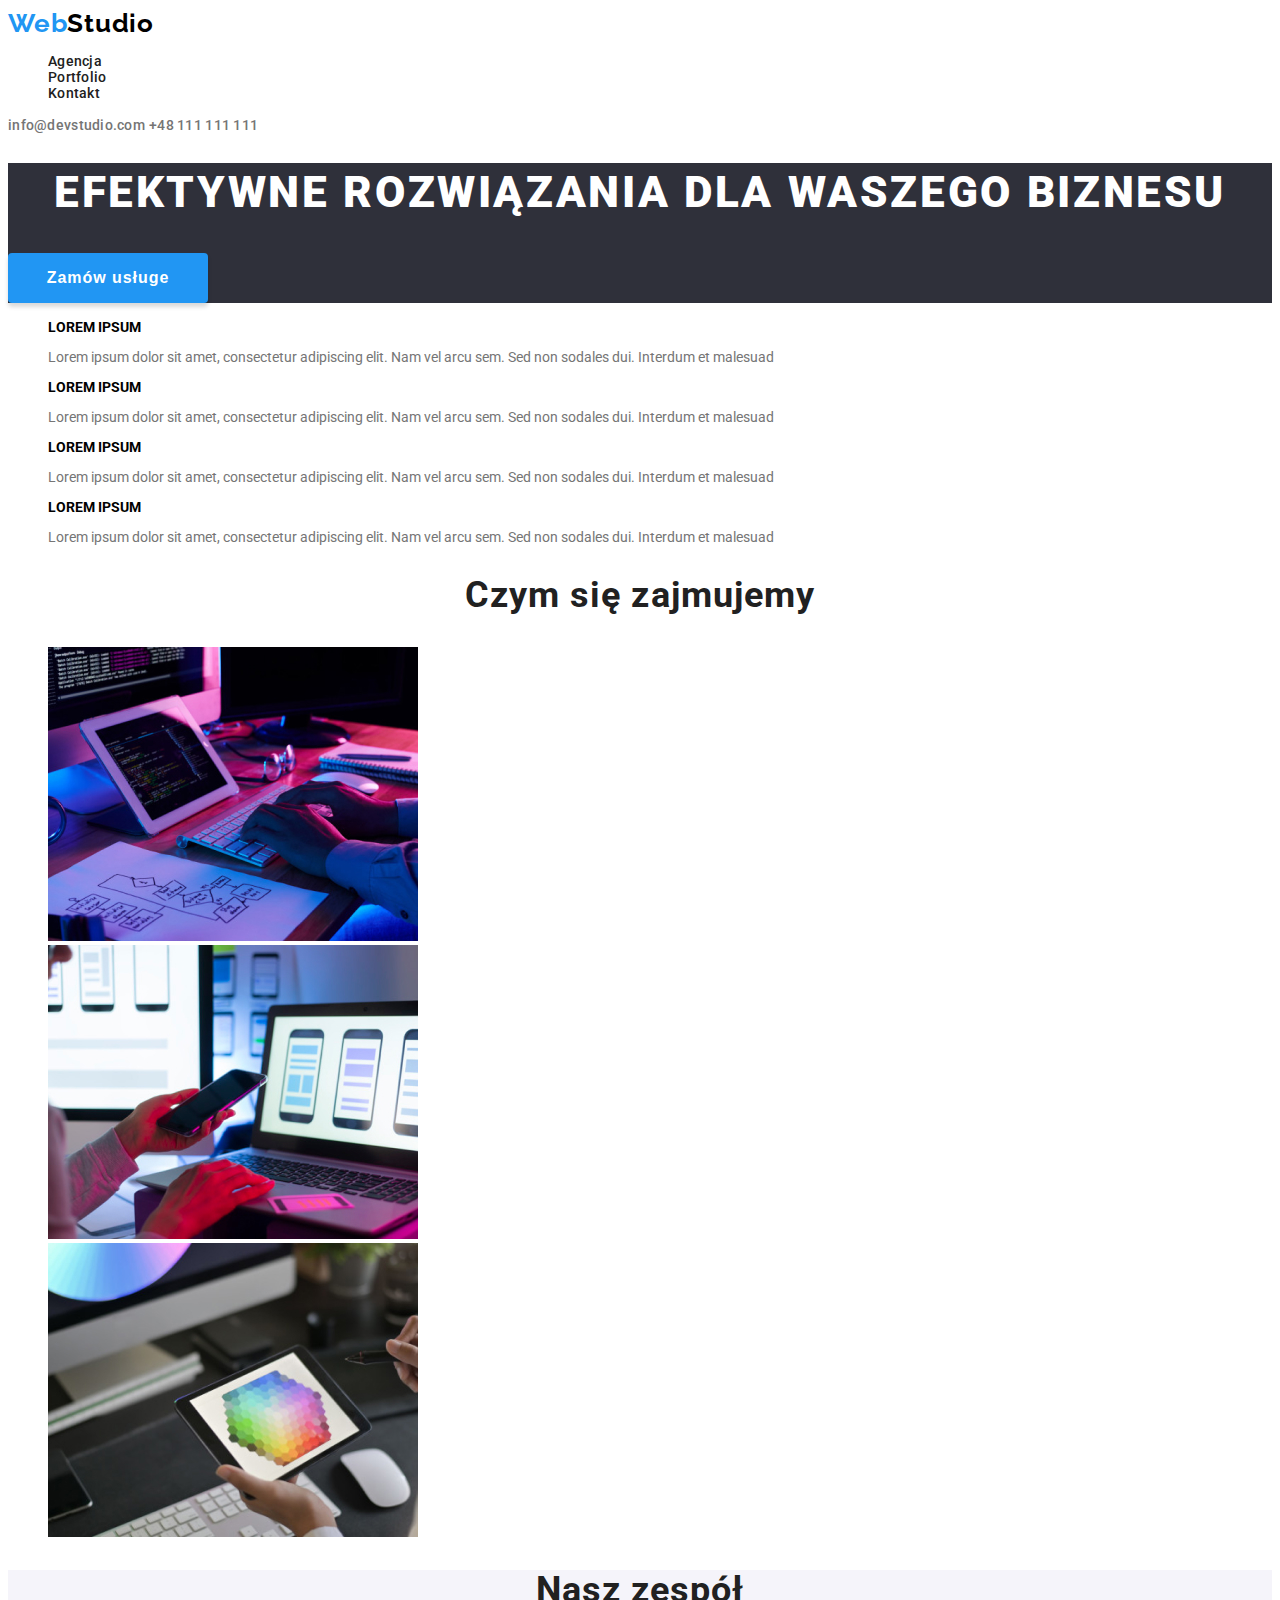
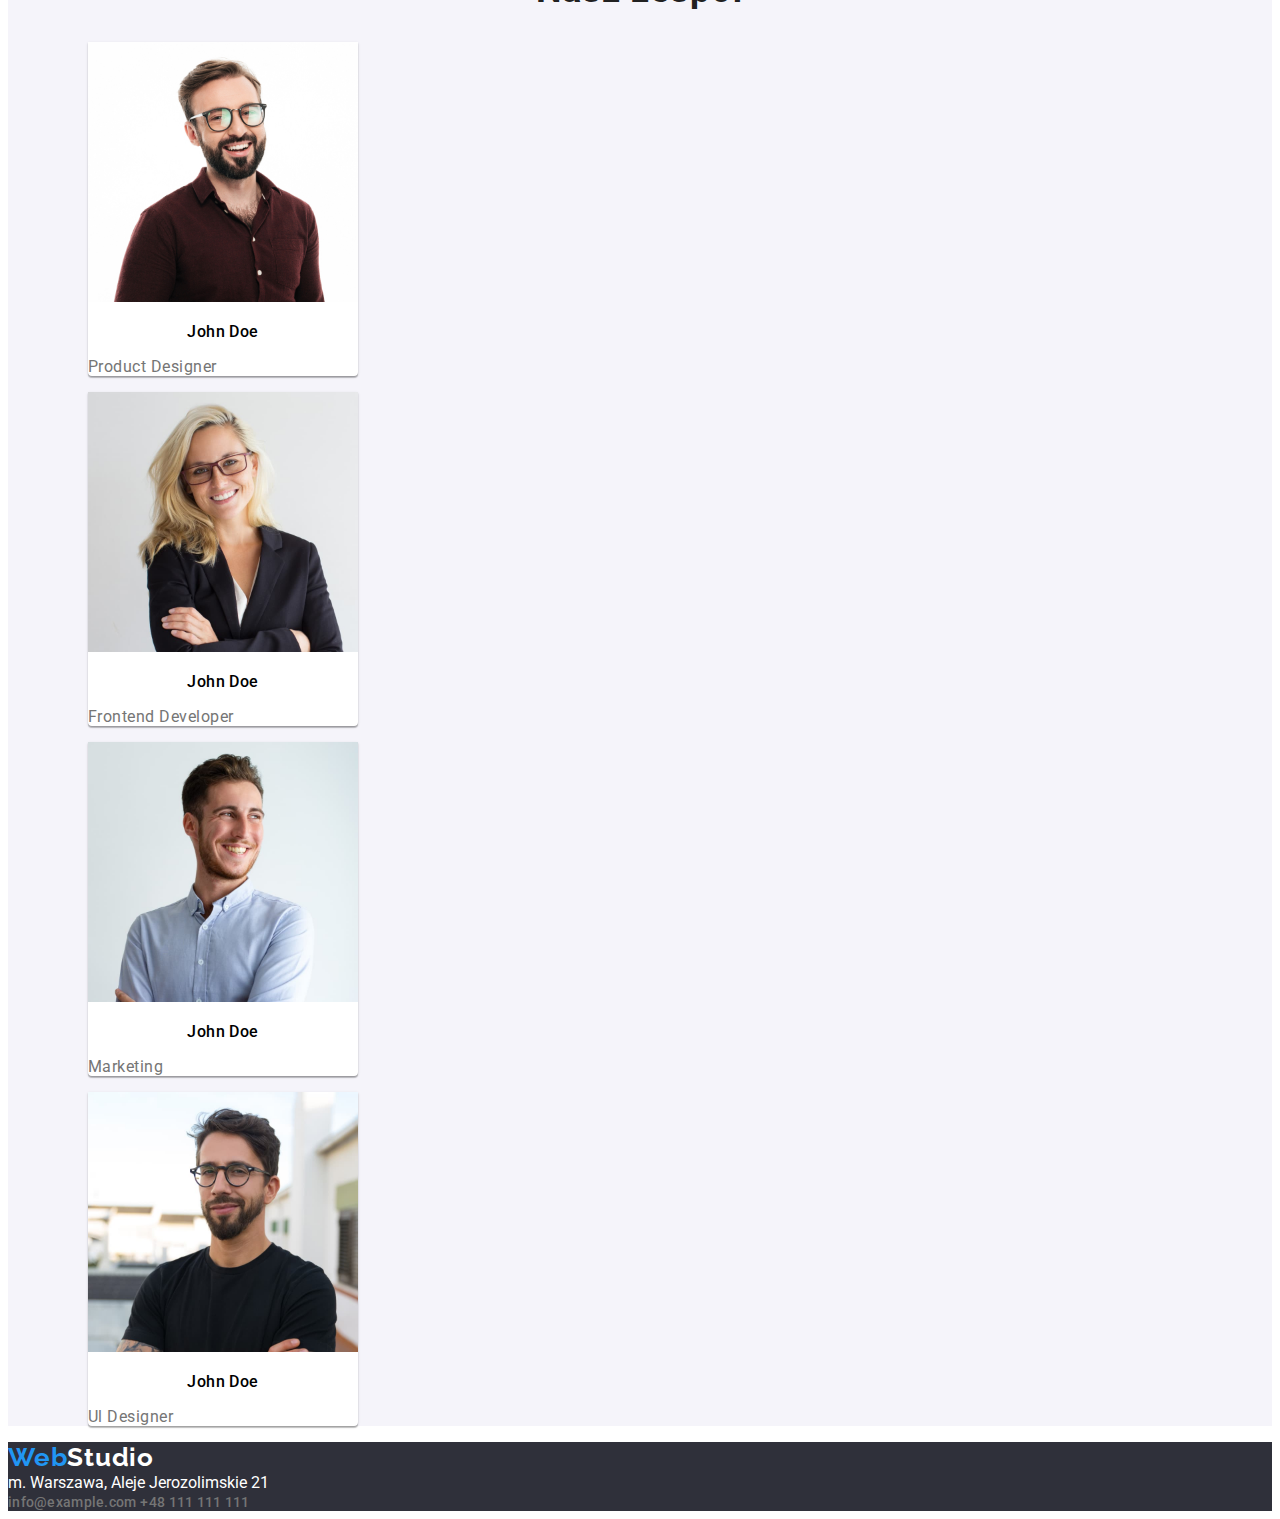
==== index.html @ 74520d7d "clone" ====
<!DOCTYPE html>
<html lang="en">
  <head>
    <meta charset="UTF-8" />
    <meta http-equiv="X-UA-Compatible" content="IE=edge" />
    <meta name="viewport" content="width=device-width, initial-scale=1.0" />
    <link rel="preconnect" href="https://fonts.googleapis.com" />
    <link rel="preconnect" href="https://fonts.gstatic.com" crossorigin />
    <link
      href="https://fonts.googleapis.com/css2?family=Raleway:wght@700&family=Roboto:wght@400;500;700;900&display=swap"
      rel="stylesheet"
    />
    <link rel="stylesheet" href="./css/styles.css" />
    <title>Studio</title>
  </head>
  <body>
    <header>
      <a class="logo" href="./index.html">Web<span style="color: #000000">Studio</span></a>
      <nav>
        <ul class="nav_list">
          <li><a class="nav_link" href="#">Agencja</a></li>
          <li><a class="nav_link" href="./portfolio.html">Portfolio</a></li>
          <li><a class="nav_link" href="#">Kontakt</a></li>
        </ul>
      </nav>
      <a class="addres_link" href="mailto:info@devstudio.com">info@devstudio.com</a>
      <a class="addres_link" href="tel:48111111111">+48 111 111 111</a>
    </header>
    <main>
      <section class="back_h1">
        <h1 class="h1">EFEKTYWNE ROZWIĄZANIA DLA WASZEGO BIZNESU</h1>
        <button class="button_studio">Zamów usługe</button>
      </section>
      <!-- article -->
      <section>
        <ul class="article_list">
          <li>
            <hgroup>
              <h2 class="article_h2">LOREM IPSUM</h2>
              <p class="article_p">
                Lorem ipsum dolor sit amet, consectetur adipiscing elit. Nam vel arcu sem. Sed non
                sodales dui. Interdum et malesuad
              </p>
            </hgroup>
          </li>
          <li>
            <hgroup>
              <h2 class="article_h2">LOREM IPSUM</h2>
              <p class="article_p">
                Lorem ipsum dolor sit amet, consectetur adipiscing elit. Nam vel arcu sem. Sed non
                sodales dui. Interdum et malesuad
              </p>
            </hgroup>
          </li>
          <li>
            <hgroup>
              <h2 class="article_h2">LOREM IPSUM</h2>
              <p class="article_p">
                Lorem ipsum dolor sit amet, consectetur adipiscing elit. Nam vel arcu sem. Sed non
                sodales dui. Interdum et malesuad
              </p>
            </hgroup>
          </li>
          <li>
            <hgroup>
              <h2 class="article_h2">LOREM IPSUM</h2>
              <p class="article_p">
                Lorem ipsum dolor sit amet, consectetur adipiscing elit. Nam vel arcu sem. Sed non
                sodales dui. Interdum et malesuad
              </p>
            </hgroup>
          </li>
        </ul>
      </section>
      <!-- services-->
      <section>
        <h2 class="services_h2">Czym się zajmujemy</h2>
        <ul class="services_list">
          <li>
            <img class="img_services" src="images/services/programming.jpg" alt="programming" />
          </li>
          <li>
            <img
              class="img_services"
              src="images/services/website_on_smartphone.jpg"
              alt="website on smartphone"
            />
          </li>
          <li>
            <img class="img_services" src="images/services/design.jpg" alt="design" />
          </li>
        </ul>
      </section>
      <!-- team -->
      <section class="team">
        <h2 class="team_h2">Nasz zespół</h2>
        <ul class="team_list">
          <li>
            <figure class="team_figure">
              <img class="img_team" src="images/team/product_designer.jpg" alt="product designer" />
              <figcaption>
                <h3 class="team_h3">John Doe</h3>
                <span class="team_description">Product Designer</span>
              </figcaption>
            </figure>
          </li>
          <li>
            <figure class="team_figure">
              <img
                class="img_team"
                src="images/team/frontend_developer.jpg"
                alt="frontend developer"
              />
              <figcaption>
                <h3 class="team_h3">John Doe</h3>
                <span class="team_description">Frontend Developer</span>
              </figcaption>
            </figure>
          </li>
          <li>
            <figure class="team_figure">
              <img class="img_team" src="images/team/marketing.jpg" alt="marketing" />
              <figcaption>
                <h3 class="team_h3">John Doe</h3>
                <span class="team_description">Marketing</span>
              </figcaption>
            </figure>
          </li>
          <li>
            <figure class="team_figure">
              <img class="img_team" src="images/team/ul_designer.jpg" alt="ul designer" />
              <figcaption>
                <h3 class="team_h3">John Doe</h3>
                <span class="team_description">Ul Designer</span>
              </figcaption>
            </figure>
          </li>
        </ul>
      </section>
    </main>
    <footer class="footer">
      <a class="logo" href="./index.html">Web<span style="color: #ffffff">Studio</span></a>
      <address>
        <div class="addres_street">m. Warszawa, Aleje Jerozolimskie 21</div>
        <a class="addres_link" href="#">info@example.com</a>
        <a class="addres_link" href="#">+48 111 111 111</a>
      </address>
    </footer>
  </body>
</html>
---- css/styles.css ----
body{
    font-family: "roboto", sans-serif;
}
.logo{
    font-family: "raleway";
    background-color: transparent;
    text-decoration: none;
    color: #2196F3;
    font-weight: 700;
    font-size: 26px;
    line-height: 1.192;
    letter-spacing: 0.03em;
}
.h1{
    font-weight: 900;
    font-size: 44px;
    line-height: 1.363;
    letter-spacing: 0.06em;
    text-transform: uppercase;
    text-align: center;
    color: #FFFFFF;
}
.back_h1{
    background-color: #2F303A;   
}
.button_studio{
    font-weight: 700;
    font-size: 16px;
    line-height: 1.875;
    text-align: center;
    letter-spacing: 0.06em;
    border: none;
    color: #FFFFFF;
    background: #2196F3;
    box-shadow: 0px 4px 4px rgba(0, 0, 0, 0.15);
    border-radius: 4px;
    width: 200px;
    height: 50px;
    cursor: pointer;
}
.article_h2{
   font-size: 14px;
   font-weight: 700;
}
.article_p{
    color:#757575 ;
    font-size: 14px;
}
.services_h2, .team_h2{
    font-weight: 700;
    font-size: 36px;
    line-height: 1.166;
    text-align: center;
    letter-spacing: 0.03em;
    color: #212121;
}
.team{
    background: #F5F4FA;
}
.team_h3{
    font-weight: 500;
    font-size: 16px;
    line-height: 1.187;
    text-align: center;
    letter-spacing: 0.03em;
    color: 212121;
}
.team_description{
    font-size: 16px;
    line-height: 1.187;
    text-align: center;
    letter-spacing: 0.03em;
    color: #757575;

}
.team_figure{
    width: 270px;
    background: #FFFFFF;
    box-shadow: 0px 1px 3px rgba(0, 0, 0, 0.12), 0px 1px 1px rgba(0, 0, 0, 0.14), 0px 2px 1px rgba(0, 0, 0, 0.2);
    border-radius: 0px 0px 4px 4px
}
.img_services, .img_project {
    width: 370px;
    height: 294px;
}
.img_team {
    width: 270px;
    height: 260px;
}

button[type="button"] {
    height: 38px;
    background: #F5F4FA;
    border-radius: 4px;
    border: none;
    
}
button[type="button"]:hover{
    background-color: #2196F3;
    color: #FFFFFF;
    cursor: pointer;
}
button[type="button"]:focus{
    background-color: #2196F3;
    color: #FFFFFF;
}

.nav_list, .addres_link{
    font-weight: 500;
    font-size: 14px; 
    line-height: 1.1428;
    letter-spacing: 0.02em;
}
.nav_link{
    background-color: transparent;
    text-decoration: none;
    color: #212121;
}
.nav_link:hover {
    color: #2196f3;
}
.nav_link:active {
    color: brown;
}
.addres_link{ 
    background-color: transparent;
    text-decoration: none;
    color: #757575;
    font-style: normal;
}
.addres_link:hover {
    color: #2196f3;
}
.addres_link:active {
    color: brown;
}
.nav_list, .article_list, .services_list, .team_list, .button_list, .project_list{
    list-style-type: none 
}
.project_figure{
    width: 370px;
    background: #FFFFFF;
    border: 1px solid #EEEEEE;
}
.project_h3{
    font-weight: 700;
    font-size: 18px;
    line-height: 2;
    letter-spacing: 0.06em;
    color: #212121;
}
.project_description{ 
    font-size: 16px;
    line-height: 1.875;
    letter-spacing: 0.03em;
    color: #757575;
}
  .footer{
    background-color:#2F303A ;
}
 .addres_street{
    font-style: normal;
    color: #FFFFFF;
 }
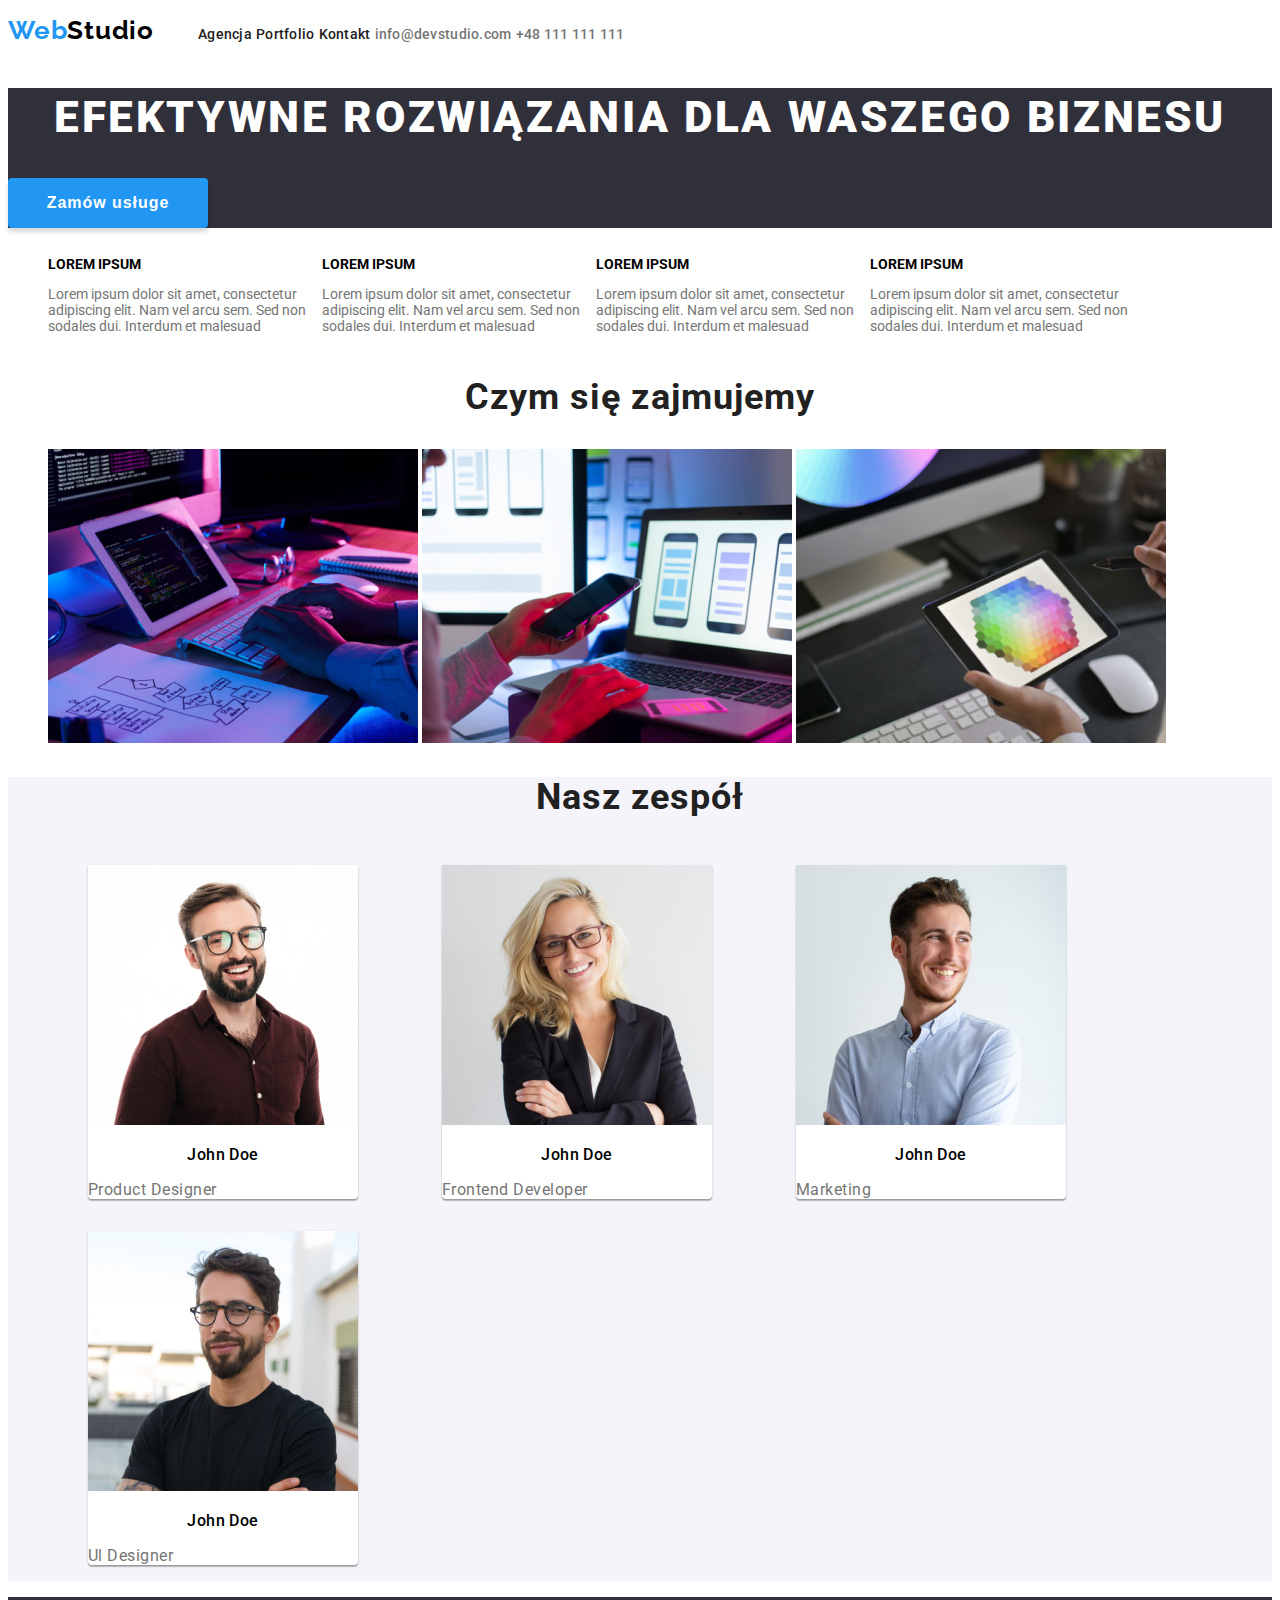
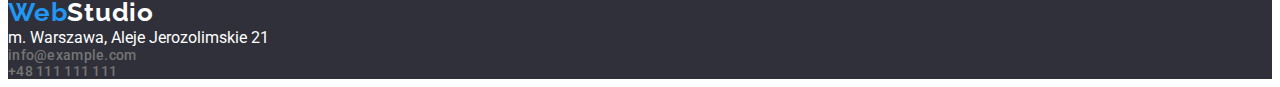
==== commit 2b795cef: "styl" ====
--- a/index.html
+++ b/index.html
@@ -14,13 +14,13 @@
     <title>Studio</title>
   </head>
   <body>
-    <header>
+    <header  class="header">
       <a class="logo" href="./index.html">Web<span style="color: #000000">Studio</span></a>
-      <nav>
-        <ul class="nav_list">
-          <li><a class="nav_link" href="#">Agencja</a></li>
-          <li><a class="nav_link" href="./portfolio.html">Portfolio</a></li>
-          <li><a class="nav_link" href="#">Kontakt</a></li>
+      <nav class="nav">
+        <ul>
+          <li class="nav_list"><a class="nav_link" href="#">Agencja</a></li>
+          <li class="nav_list"><a class="nav_link" href="./portfolio.html">Portfolio</a></li>
+          <li class="nav_list"><a class="nav_link" href="#">Kontakt</a></li>
         </ul>
       </nav>
       <a class="addres_link" href="mailto:info@devstudio.com">info@devstudio.com</a>
@@ -33,8 +33,8 @@
       </section>
       <!-- article -->
       <section>
-        <ul class="article_list">
-          <li>
+        <ul>
+          <li class="article_list">
             <hgroup>
               <h2 class="article_h2">LOREM IPSUM</h2>
               <p class="article_p">
@@ -43,7 +43,7 @@
               </p>
             </hgroup>
           </li>
-          <li>
+          <li class="article_list">
             <hgroup>
               <h2 class="article_h2">LOREM IPSUM</h2>
               <p class="article_p">
@@ -52,7 +52,7 @@
               </p>
             </hgroup>
           </li>
-          <li>
+          <li class="article_list">
             <hgroup>
               <h2 class="article_h2">LOREM IPSUM</h2>
               <p class="article_p">
@@ -61,7 +61,7 @@
               </p>
             </hgroup>
           </li>
-          <li>
+          <li class="article_list">
             <hgroup>
               <h2 class="article_h2">LOREM IPSUM</h2>
               <p class="article_p">
@@ -75,18 +75,18 @@
       <!-- services-->
       <section>
         <h2 class="services_h2">Czym się zajmujemy</h2>
-        <ul class="services_list">
-          <li>
+        <ul>
+          <li class="services_list">
             <img class="img_services" src="images/services/programming.jpg" alt="programming" />
           </li>
-          <li>
+          <li class="services_list">
             <img
               class="img_services"
               src="images/services/website_on_smartphone.jpg"
               alt="website on smartphone"
             />
           </li>
-          <li>
+          <li class="services_list">
             <img class="img_services" src="images/services/design.jpg" alt="design" />
           </li>
         </ul>
@@ -94,8 +94,8 @@
       <!-- team -->
       <section class="team">
         <h2 class="team_h2">Nasz zespół</h2>
-        <ul class="team_list">
-          <li>
+        <ul>
+          <li class="team_list">
             <figure class="team_figure">
               <img class="img_team" src="images/team/product_designer.jpg" alt="product designer" />
               <figcaption>
@@ -104,7 +104,7 @@
               </figcaption>
             </figure>
           </li>
-          <li>
+          <li class="team_list">
             <figure class="team_figure">
               <img
                 class="img_team"
@@ -117,7 +117,7 @@
               </figcaption>
             </figure>
           </li>
-          <li>
+          <li class="team_list">
             <figure class="team_figure">
               <img class="img_team" src="images/team/marketing.jpg" alt="marketing" />
               <figcaption>
@@ -126,7 +126,7 @@
               </figcaption>
             </figure>
           </li>
-          <li>
+          <li class="team_list">
             <figure class="team_figure">
               <img class="img_team" src="images/team/ul_designer.jpg" alt="ul designer" />
               <figcaption>
@@ -142,8 +142,8 @@
       <a class="logo" href="./index.html">Web<span style="color: #ffffff">Studio</span></a>
       <address>
         <div class="addres_street">m. Warszawa, Aleje Jerozolimskie 21</div>
-        <a class="addres_link" href="#">info@example.com</a>
-        <a class="addres_link" href="#">+48 111 111 111</a>
+        <a class="addres_footer addres_link" href="#">info@example.com</a>
+        <a class="addres_footer addres_link" href="#">+48 111 111 111</a>
       </address>
     </footer>
   </body>
--- a/css/styles.css
+++ b/css/styles.css
@@ -1,5 +1,9 @@
 body{
     font-family: "roboto", sans-serif;
+}
+.container {
+    max-width: 200px;
+    
 }
 .logo{
     font-family: "raleway";
@@ -21,9 +25,10 @@
     color: #FFFFFF;
 }
 .back_h1{
-    background-color: #2F303A;   
+    background-color: #2F303A;
 }
 .button_studio{
+
     font-weight: 700;
     font-size: 16px;
     line-height: 1.875;
@@ -87,7 +92,12 @@
     width: 270px;
     height: 260px;
 }
+.filters{
+    display: flex;
+    align-items: center;
+    justify-content: space-between;
 
+}
 button[type="button"] {
     height: 38px;
     background: #F5F4FA;
@@ -104,17 +114,22 @@
     background-color: #2196F3;
     color: #FFFFFF;
 }
-
+.header, .nav{
+    display:inline-block;
+}
 .nav_list, .addres_link{
     font-weight: 500;
     font-size: 14px; 
     line-height: 1.1428;
     letter-spacing: 0.02em;
+    display: inline;
+justify-items: center
 }
 .nav_link{
     background-color: transparent;
     text-decoration: none;
     color: #212121;
+
 }
 .nav_link:hover {
     color: #2196f3;
@@ -161,4 +176,14 @@
  .addres_street{
     font-style: normal;
     color: #FFFFFF;
- }+ }
+ .services_list, .team_list{
+    display: inline-block;
+ }
+.article_list{
+    display: inline-block;
+    width: 270px;
+}
+.addres_footer{
+    display: block;
+}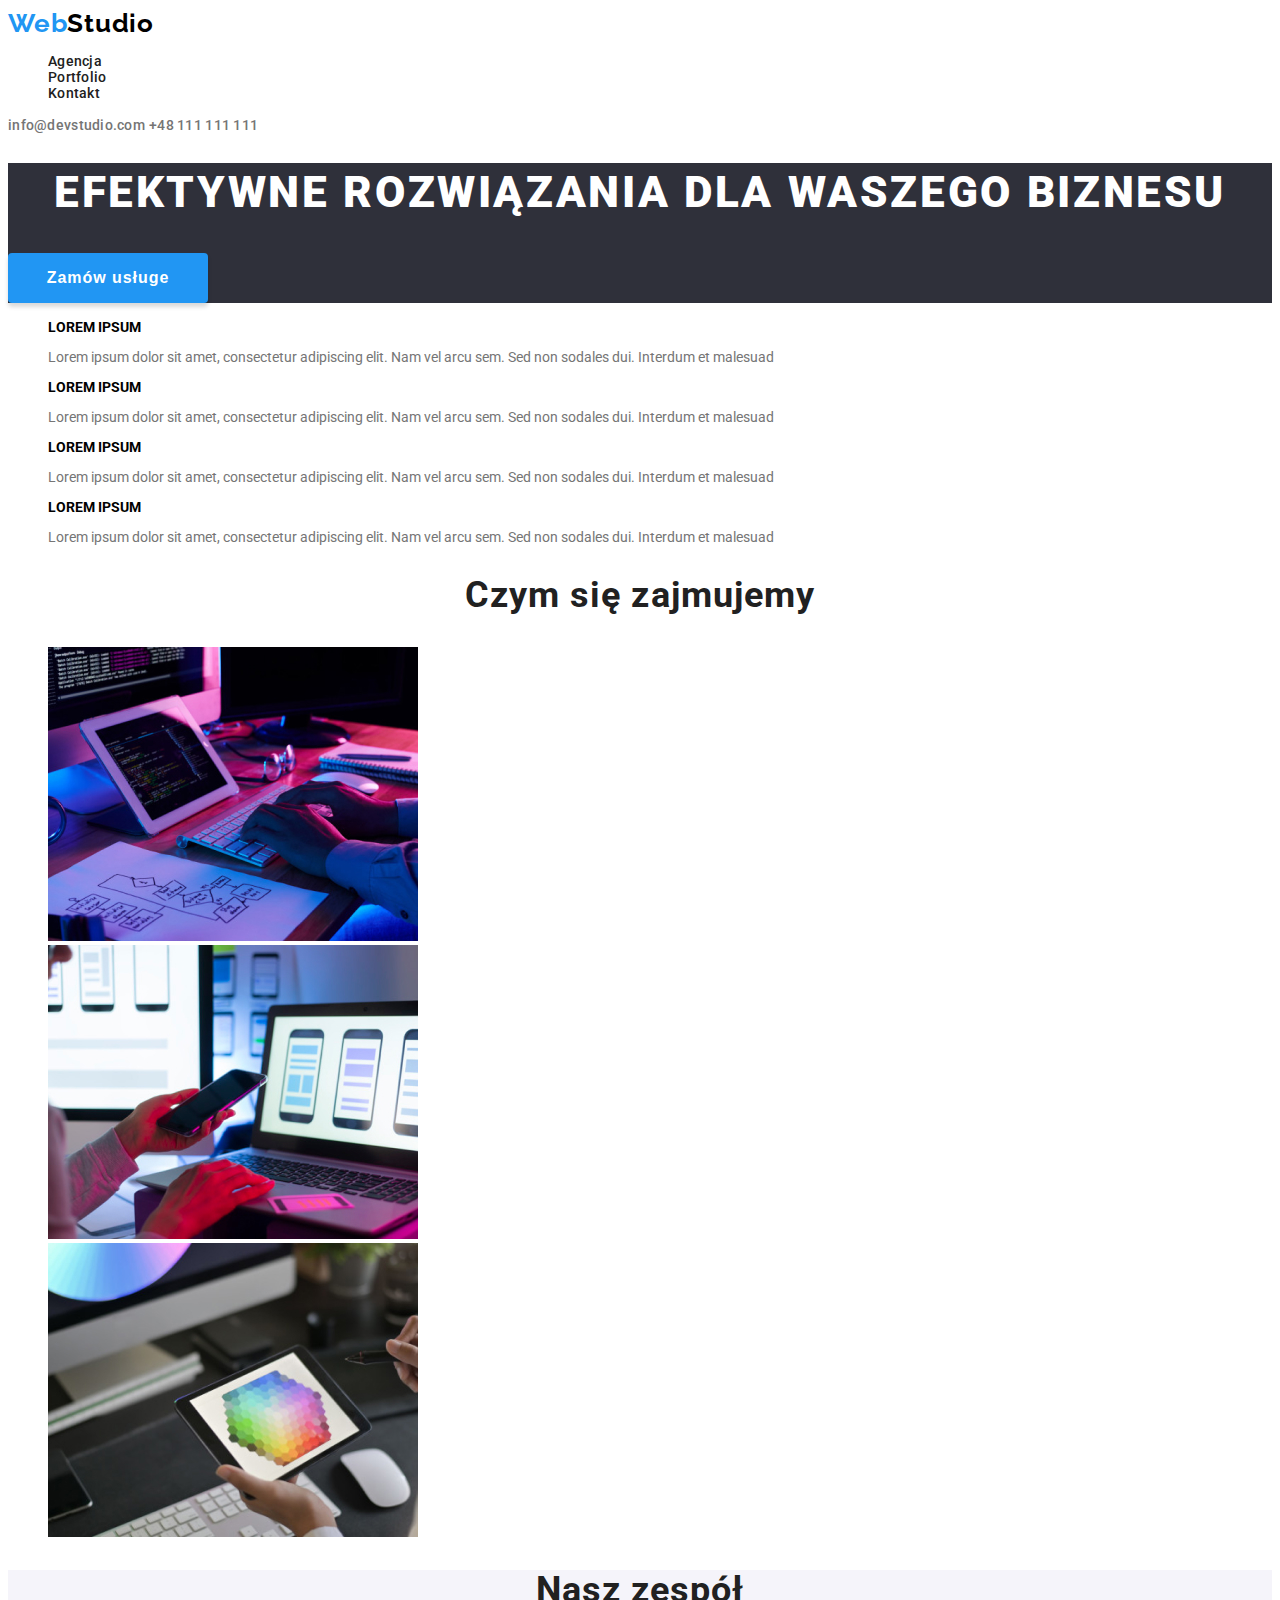
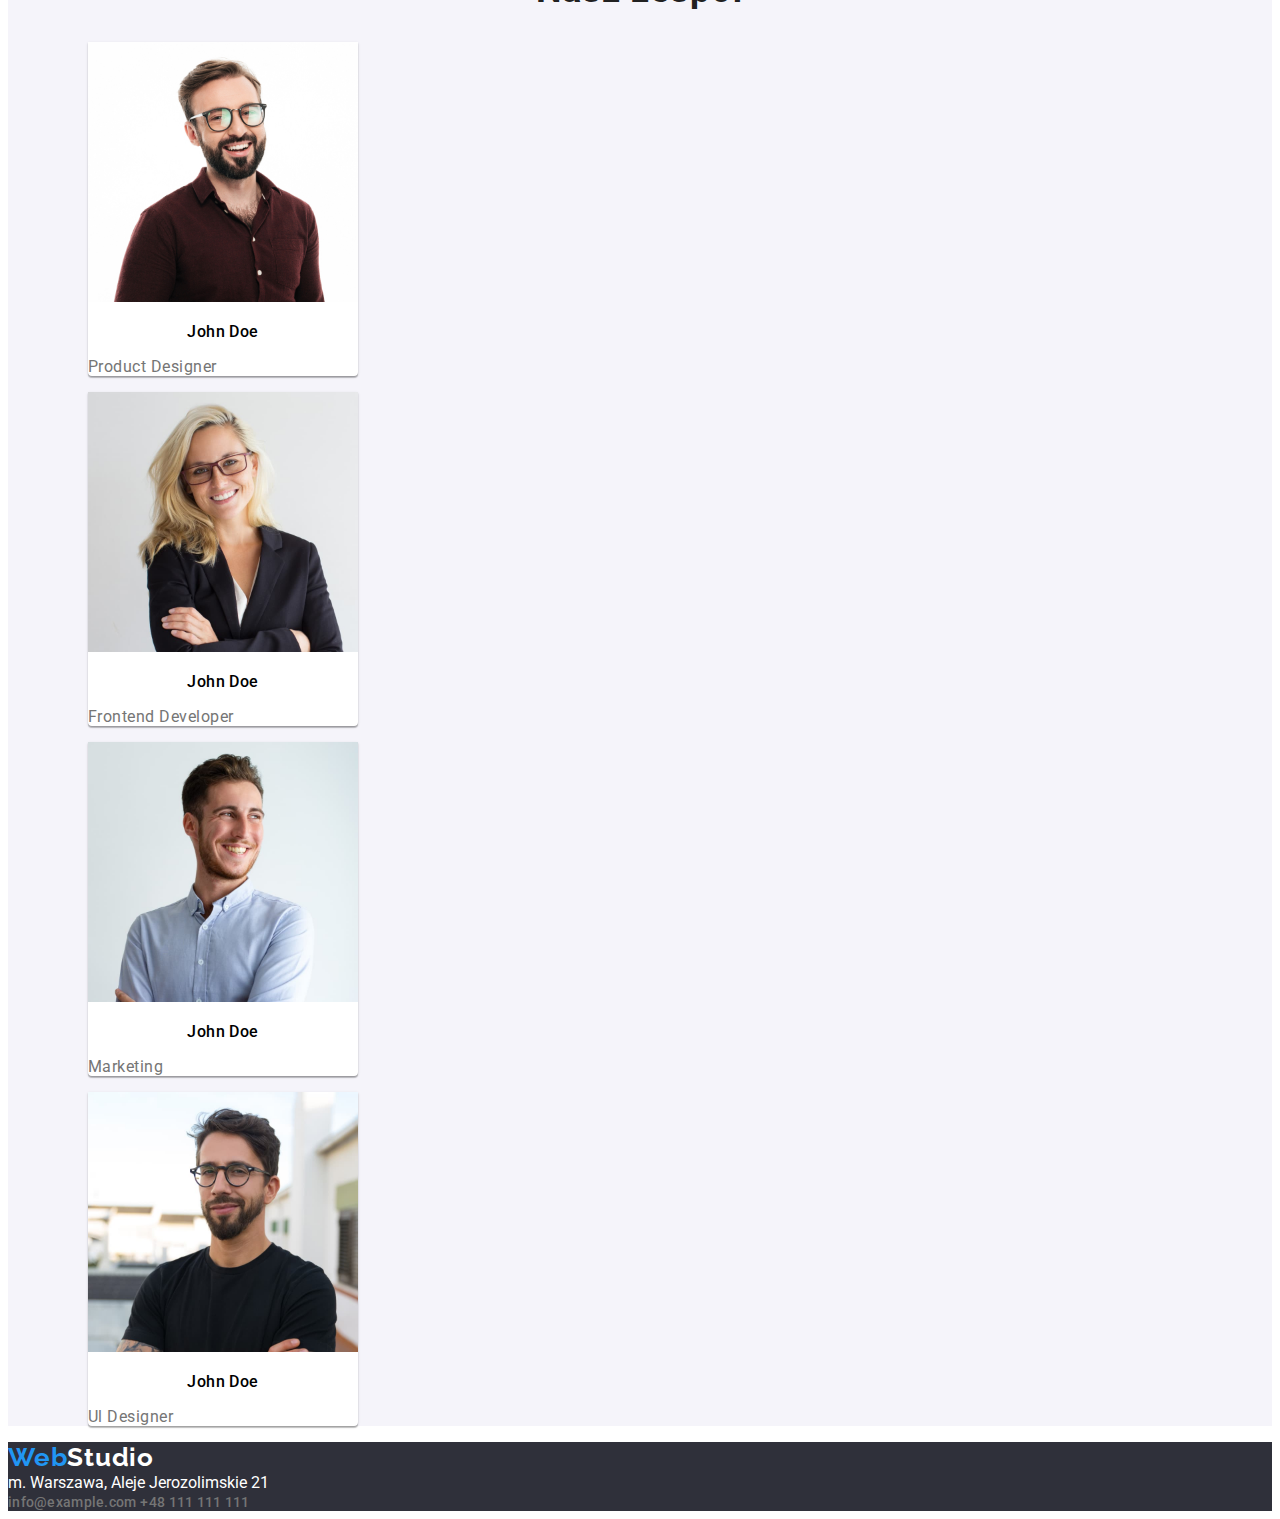
==== commit 5dd0bd3e: "clone" ====
--- a/index.html
+++ b/index.html
@@ -14,57 +14,57 @@
     <title>Studio</title>
   </head>
   <body>
-    <header  class="header">
+    <header>
       <a class="logo" href="./index.html">Web<span style="color: #000000">Studio</span></a>
-      <nav class="nav">
-        <ul>
-          <li class="nav_list"><a class="nav_link" href="#">Agencja</a></li>
-          <li class="nav_list"><a class="nav_link" href="./portfolio.html">Portfolio</a></li>
-          <li class="nav_list"><a class="nav_link" href="#">Kontakt</a></li>
+      <nav>
+        <ul class="nav_list">
+          <li><a class="nav_link" href="#">Agencja</a></li>
+          <li><a class="nav_link" href="./portfolio.html">Portfolio</a></li>
+          <li><a class="nav_link" href="#">Kontakt</a></li>
         </ul>
       </nav>
       <a class="addres_link" href="mailto:info@devstudio.com">info@devstudio.com</a>
       <a class="addres_link" href="tel:48111111111">+48 111 111 111</a>
     </header>
     <main>
-      <section class="back_h1">
-        <h1 class="h1">EFEKTYWNE ROZWIĄZANIA DLA WASZEGO BIZNESU</h1>
-        <button class="button_studio">Zamów usługe</button>
+      <section class="hero">
+        <h1 class="hero_header">EFEKTYWNE ROZWIĄZANIA DLA WASZEGO BIZNESU</h1>
+        <button class="hero_button">Zamów usługe</button>
       </section>
       <!-- article -->
       <section>
-        <ul>
-          <li class="article_list">
+        <ul class="article_list">
+          <li>
             <hgroup>
-              <h2 class="article_h2">LOREM IPSUM</h2>
-              <p class="article_p">
+              <h2 class="article_header">LOREM IPSUM</h2>
+              <p class="article_text">
                 Lorem ipsum dolor sit amet, consectetur adipiscing elit. Nam vel arcu sem. Sed non
                 sodales dui. Interdum et malesuad
               </p>
             </hgroup>
           </li>
-          <li class="article_list">
+          <li>
             <hgroup>
-              <h2 class="article_h2">LOREM IPSUM</h2>
-              <p class="article_p">
+              <h2 class="article_header">LOREM IPSUM</h2>
+              <p class="article_text">
                 Lorem ipsum dolor sit amet, consectetur adipiscing elit. Nam vel arcu sem. Sed non
                 sodales dui. Interdum et malesuad
               </p>
             </hgroup>
           </li>
-          <li class="article_list">
+          <li>
             <hgroup>
-              <h2 class="article_h2">LOREM IPSUM</h2>
-              <p class="article_p">
+              <h2 class="article_header">LOREM IPSUM</h2>
+              <p class="article_text">
                 Lorem ipsum dolor sit amet, consectetur adipiscing elit. Nam vel arcu sem. Sed non
                 sodales dui. Interdum et malesuad
               </p>
             </hgroup>
           </li>
-          <li class="article_list">
+          <li>
             <hgroup>
-              <h2 class="article_h2">LOREM IPSUM</h2>
-              <p class="article_p">
+              <h2 class="article_header">LOREM IPSUM</h2>
+              <p class="article_text">
                 Lorem ipsum dolor sit amet, consectetur adipiscing elit. Nam vel arcu sem. Sed non
                 sodales dui. Interdum et malesuad
               </p>
@@ -74,37 +74,37 @@
       </section>
       <!-- services-->
       <section>
-        <h2 class="services_h2">Czym się zajmujemy</h2>
-        <ul>
-          <li class="services_list">
+        <h2 class="services_header">Czym się zajmujemy</h2>
+        <ul class="services_list">
+          <li>
             <img class="img_services" src="images/services/programming.jpg" alt="programming" />
           </li>
-          <li class="services_list">
+          <li>
             <img
               class="img_services"
               src="images/services/website_on_smartphone.jpg"
               alt="website on smartphone"
             />
           </li>
-          <li class="services_list">
+          <li>
             <img class="img_services" src="images/services/design.jpg" alt="design" />
           </li>
         </ul>
       </section>
       <!-- team -->
       <section class="team">
-        <h2 class="team_h2">Nasz zespół</h2>
-        <ul>
-          <li class="team_list">
+        <h2 class="team_header">Nasz zespół</h2>
+        <ul class="team_list">
+          <li>
             <figure class="team_figure">
               <img class="img_team" src="images/team/product_designer.jpg" alt="product designer" />
               <figcaption>
-                <h3 class="team_h3">John Doe</h3>
+                <h3 class="team_figure_header">John Doe</h3>
                 <span class="team_description">Product Designer</span>
               </figcaption>
             </figure>
           </li>
-          <li class="team_list">
+          <li>
             <figure class="team_figure">
               <img
                 class="img_team"
@@ -112,25 +112,25 @@
                 alt="frontend developer"
               />
               <figcaption>
-                <h3 class="team_h3">John Doe</h3>
+                <h3 class="team_figure_header">John Doe</h3>
                 <span class="team_description">Frontend Developer</span>
               </figcaption>
             </figure>
           </li>
-          <li class="team_list">
+          <li>
             <figure class="team_figure">
               <img class="img_team" src="images/team/marketing.jpg" alt="marketing" />
               <figcaption>
-                <h3 class="team_h3">John Doe</h3>
+                <h3 class="team_figure_header">John Doe</h3>
                 <span class="team_description">Marketing</span>
               </figcaption>
             </figure>
           </li>
-          <li class="team_list">
+          <li>
             <figure class="team_figure">
               <img class="img_team" src="images/team/ul_designer.jpg" alt="ul designer" />
               <figcaption>
-                <h3 class="team_h3">John Doe</h3>
+                <h3 class="team_figure_header">John Doe</h3>
                 <span class="team_description">Ul Designer</span>
               </figcaption>
             </figure>
@@ -142,8 +142,8 @@
       <a class="logo" href="./index.html">Web<span style="color: #ffffff">Studio</span></a>
       <address>
         <div class="addres_street">m. Warszawa, Aleje Jerozolimskie 21</div>
-        <a class="addres_footer addres_link" href="#">info@example.com</a>
-        <a class="addres_footer addres_link" href="#">+48 111 111 111</a>
+        <a class="addres_link" href="#">info@example.com</a>
+        <a class="addres_link" href="#">+48 111 111 111</a>
       </address>
     </footer>
   </body>
--- a/css/styles.css
+++ b/css/styles.css
@@ -1,189 +1,189 @@
-body{
+body {
     font-family: "roboto", sans-serif;
 }
-.container {
-    max-width: 200px;
-    
-}
-.logo{
+
+.logo {
     font-family: "raleway";
     background-color: transparent;
     text-decoration: none;
     color: #2196F3;
     font-weight: 700;
-    font-size: 26px;
+    font-size: 1.625rem;
     line-height: 1.192;
     letter-spacing: 0.03em;
 }
-.h1{
+
+.hero_header {
     font-weight: 900;
-    font-size: 44px;
+    font-size: 2.75rem;
     line-height: 1.363;
     letter-spacing: 0.06em;
     text-transform: uppercase;
     text-align: center;
     color: #FFFFFF;
 }
-.back_h1{
-    background-color: #2F303A;
+
+.hero {
+    background-color: #2F303A;   
 }
-.button_studio{
 
+.hero_button {
     font-weight: 700;
-    font-size: 16px;
+    font-size: 1rem;
     line-height: 1.875;
     text-align: center;
     letter-spacing: 0.06em;
     border: none;
     color: #FFFFFF;
     background: #2196F3;
-    box-shadow: 0px 4px 4px rgba(0, 0, 0, 0.15);
+    box-shadow: 0px 4px 4px #00000026;
     border-radius: 4px;
     width: 200px;
     height: 50px;
     cursor: pointer;
 }
-.article_h2{
-   font-size: 14px;
+
+.article_header {
+   font-size: 0.875rem;
    font-weight: 700;
 }
-.article_p{
+
+.article_text {
     color:#757575 ;
-    font-size: 14px;
+    font-size: 0.875rem;
 }
-.services_h2, .team_h2{
+
+.services_header, .team_header {
     font-weight: 700;
-    font-size: 36px;
+    font-size: 2.25rem;
     line-height: 1.166;
     text-align: center;
     letter-spacing: 0.03em;
     color: #212121;
 }
-.team{
+
+.team {
     background: #F5F4FA;
 }
-.team_h3{
+
+.team_figure_header {
     font-weight: 500;
-    font-size: 16px;
+    font-size: 1rem;
     line-height: 1.187;
     text-align: center;
     letter-spacing: 0.03em;
     color: 212121;
 }
-.team_description{
-    font-size: 16px;
+
+.team_description {
+    font-size: 1rem;
     line-height: 1.187;
     text-align: center;
     letter-spacing: 0.03em;
     color: #757575;
+}
 
-}
-.team_figure{
+.team_figure {
     width: 270px;
     background: #FFFFFF;
-    box-shadow: 0px 1px 3px rgba(0, 0, 0, 0.12), 0px 1px 1px rgba(0, 0, 0, 0.14), 0px 2px 1px rgba(0, 0, 0, 0.2);
+    box-shadow: 0px 1px 3px #0000001f, 0px 1px 1px #00000024, 0px 2px 1px #00000033;
     border-radius: 0px 0px 4px 4px
 }
+
 .img_services, .img_project {
     width: 370px;
     height: 294px;
 }
+
 .img_team {
     width: 270px;
     height: 260px;
 }
-.filters{
-    display: flex;
-    align-items: center;
-    justify-content: space-between;
 
-}
 button[type="button"] {
     height: 38px;
     background: #F5F4FA;
     border-radius: 4px;
-    border: none;
-    
+    border: none;   
 }
-button[type="button"]:hover{
+
+button[type="button"]:hover {
     background-color: #2196F3;
     color: #FFFFFF;
     cursor: pointer;
 }
-button[type="button"]:focus{
+
+button[type="button"]:focus {
     background-color: #2196F3;
     color: #FFFFFF;
 }
-.header, .nav{
-    display:inline-block;
-}
-.nav_list, .addres_link{
+
+.nav_list, .addres_link {
     font-weight: 500;
-    font-size: 14px; 
+    font-size: 0.875rem; 
     line-height: 1.1428;
     letter-spacing: 0.02em;
-    display: inline;
-justify-items: center
 }
-.nav_link{
+
+.nav_link {
     background-color: transparent;
     text-decoration: none;
     color: #212121;
+}
 
-}
 .nav_link:hover {
     color: #2196f3;
 }
+
 .nav_link:active {
-    color: brown;
+    color: #a52a2a;
 }
-.addres_link{ 
+
+.addres_link {
     background-color: transparent;
     text-decoration: none;
     color: #757575;
     font-style: normal;
 }
+
 .addres_link:hover {
     color: #2196f3;
 }
+
 .addres_link:active {
-    color: brown;
+    color: #a52a2a;
 }
-.nav_list, .article_list, .services_list, .team_list, .button_list, .project_list{
+
+.nav_list, .article_list, .services_list, .team_list, .button_list, .project_list {
     list-style-type: none 
 }
-.project_figure{
+
+.project_figure {
     width: 370px;
     background: #FFFFFF;
     border: 1px solid #EEEEEE;
 }
-.project_h3{
+
+.project_figure_header {
     font-weight: 700;
-    font-size: 18px;
+    font-size: 1.125rem;
     line-height: 2;
     letter-spacing: 0.06em;
     color: #212121;
 }
-.project_description{ 
-    font-size: 16px;
+
+.project_description {
+    font-size: 1rem;
     line-height: 1.875;
     letter-spacing: 0.03em;
     color: #757575;
 }
-  .footer{
+
+.footer {
     background-color:#2F303A ;
 }
- .addres_street{
+
+.addres_street {
     font-style: normal;
     color: #FFFFFF;
- }
- .services_list, .team_list{
-    display: inline-block;
- }
-.article_list{
-    display: inline-block;
-    width: 270px;
-}
-.addres_footer{
-    display: block;
 }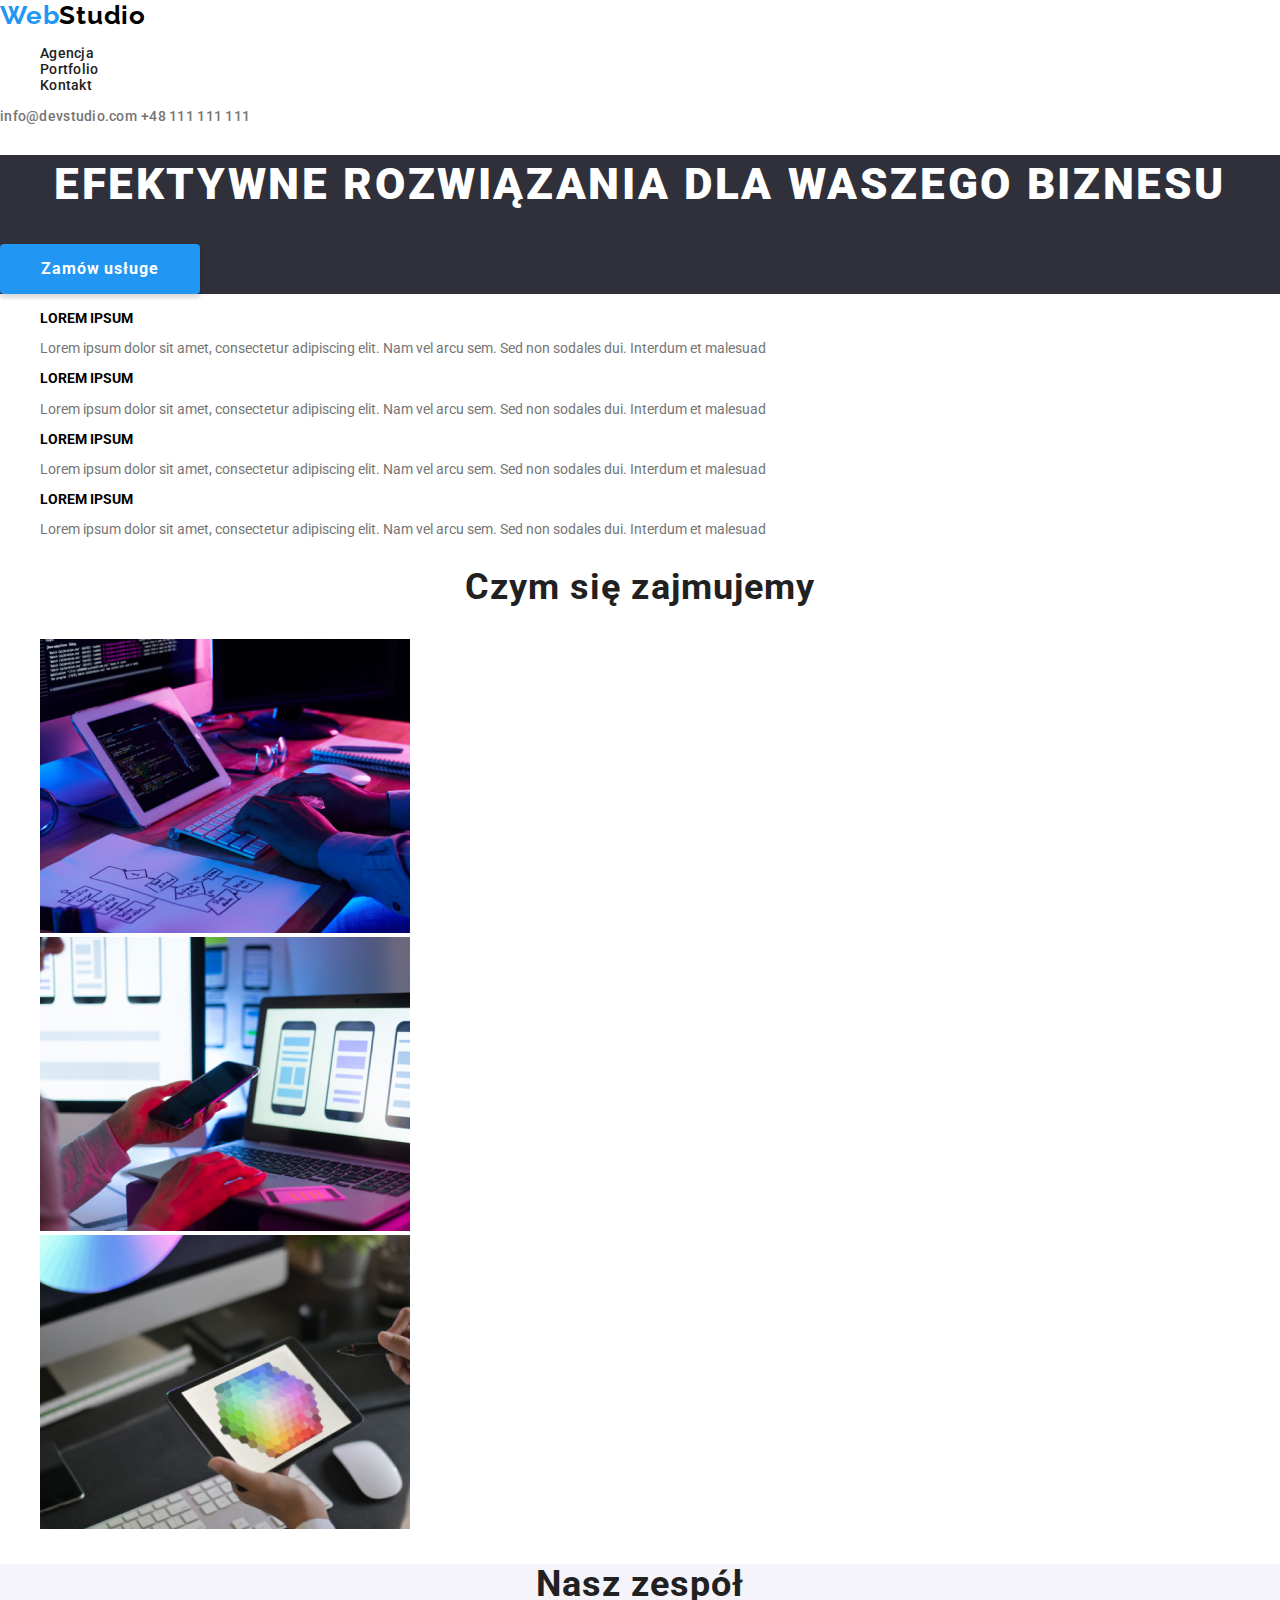
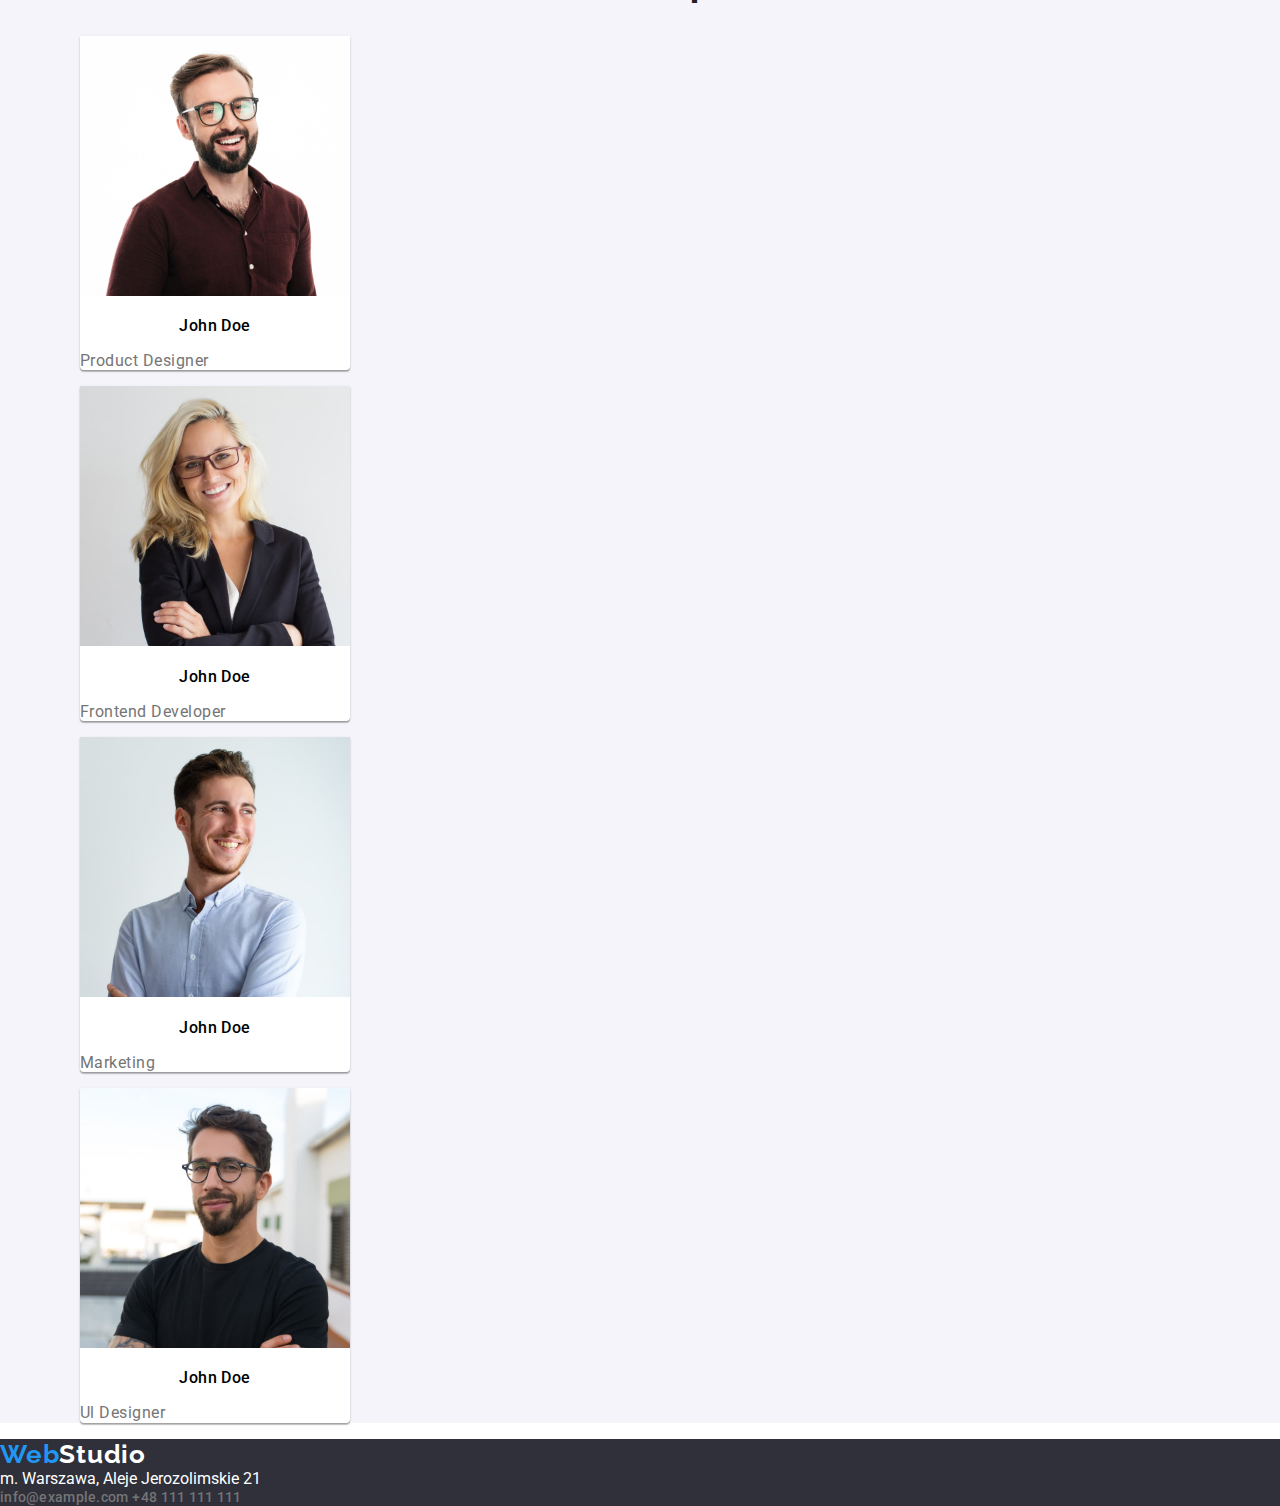
==== commit da91316d: "normaliz" ====
--- a/index.html
+++ b/index.html
@@ -10,6 +10,10 @@
       href="https://fonts.googleapis.com/css2?family=Raleway:wght@700&family=Roboto:wght@400;500;700;900&display=swap"
       rel="stylesheet"
     />
+    <link
+    rel="stylesheet"
+    href="https://cdnjs.cloudflare.com/ajax/libs/modern-normalize/1.0.0/modern-normalize.min.css"
+  />
     <link rel="stylesheet" href="./css/styles.css" />
     <title>Studio</title>
   </head>
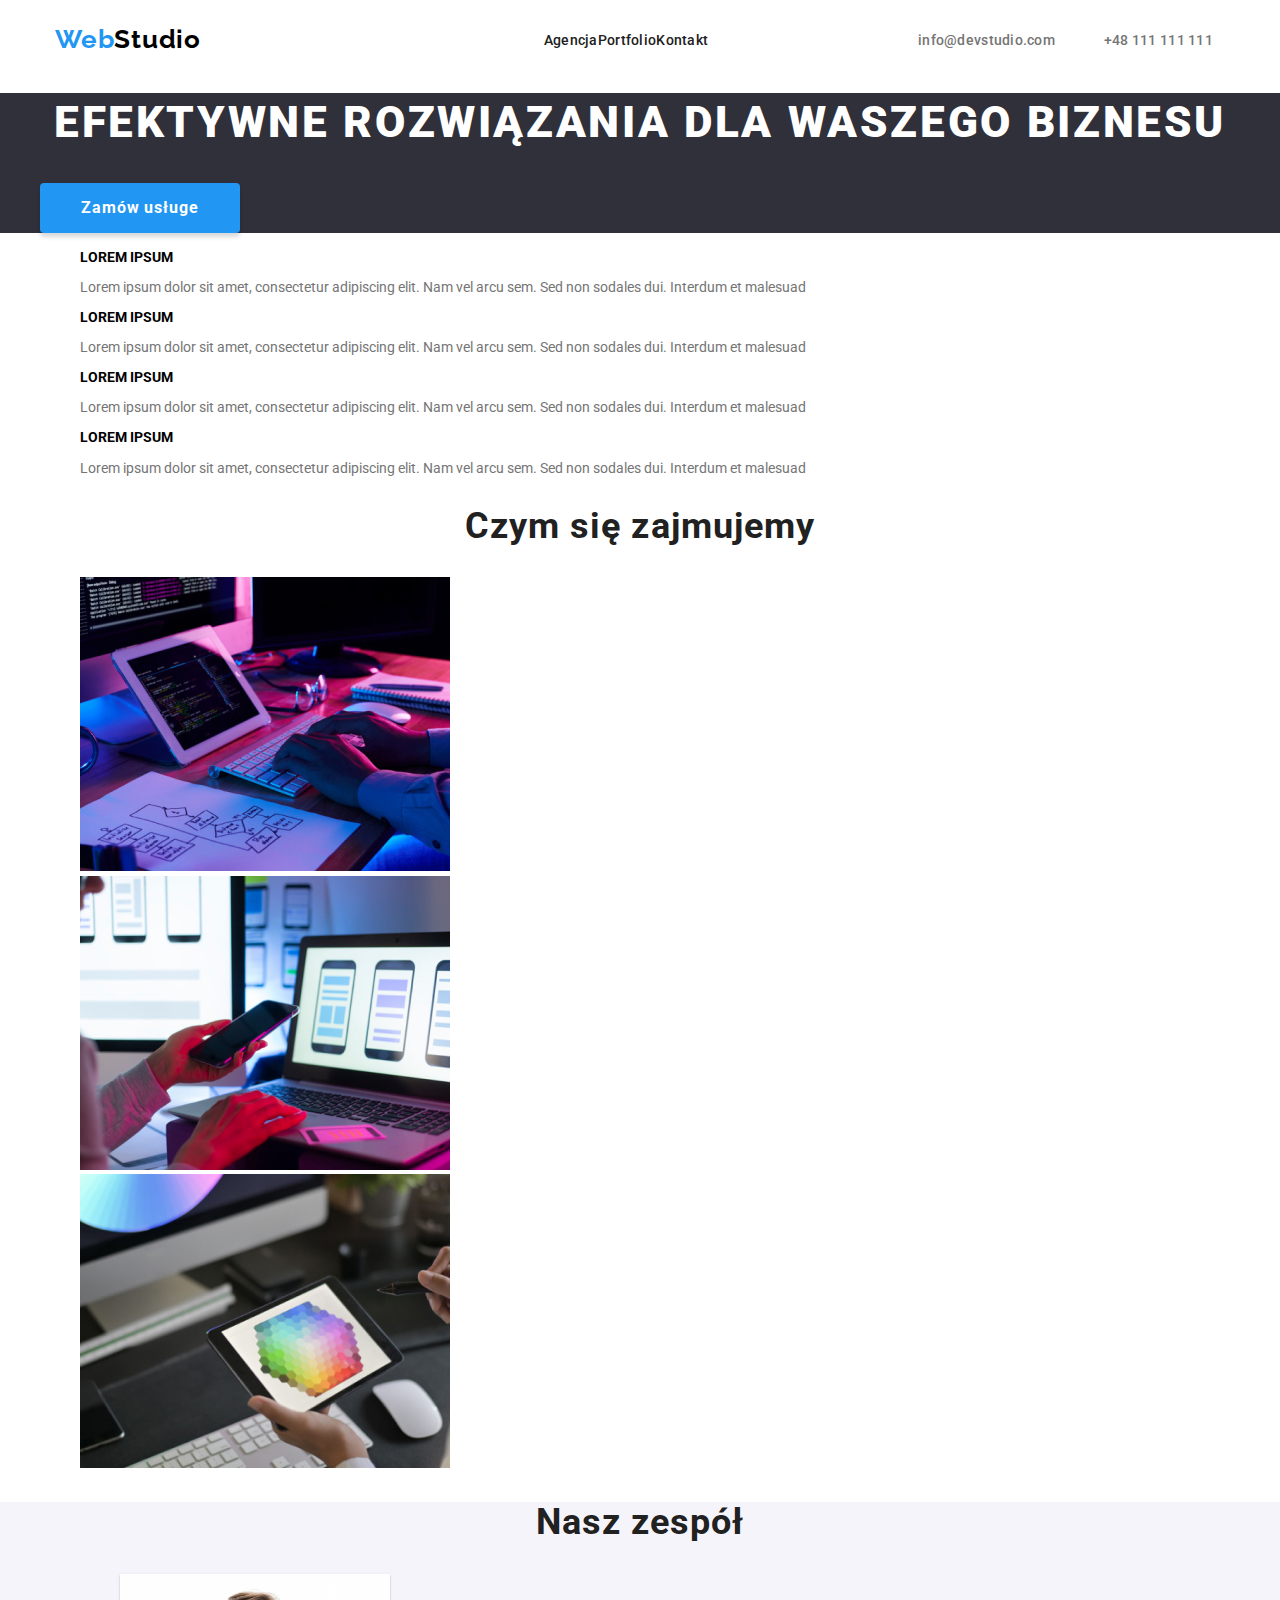
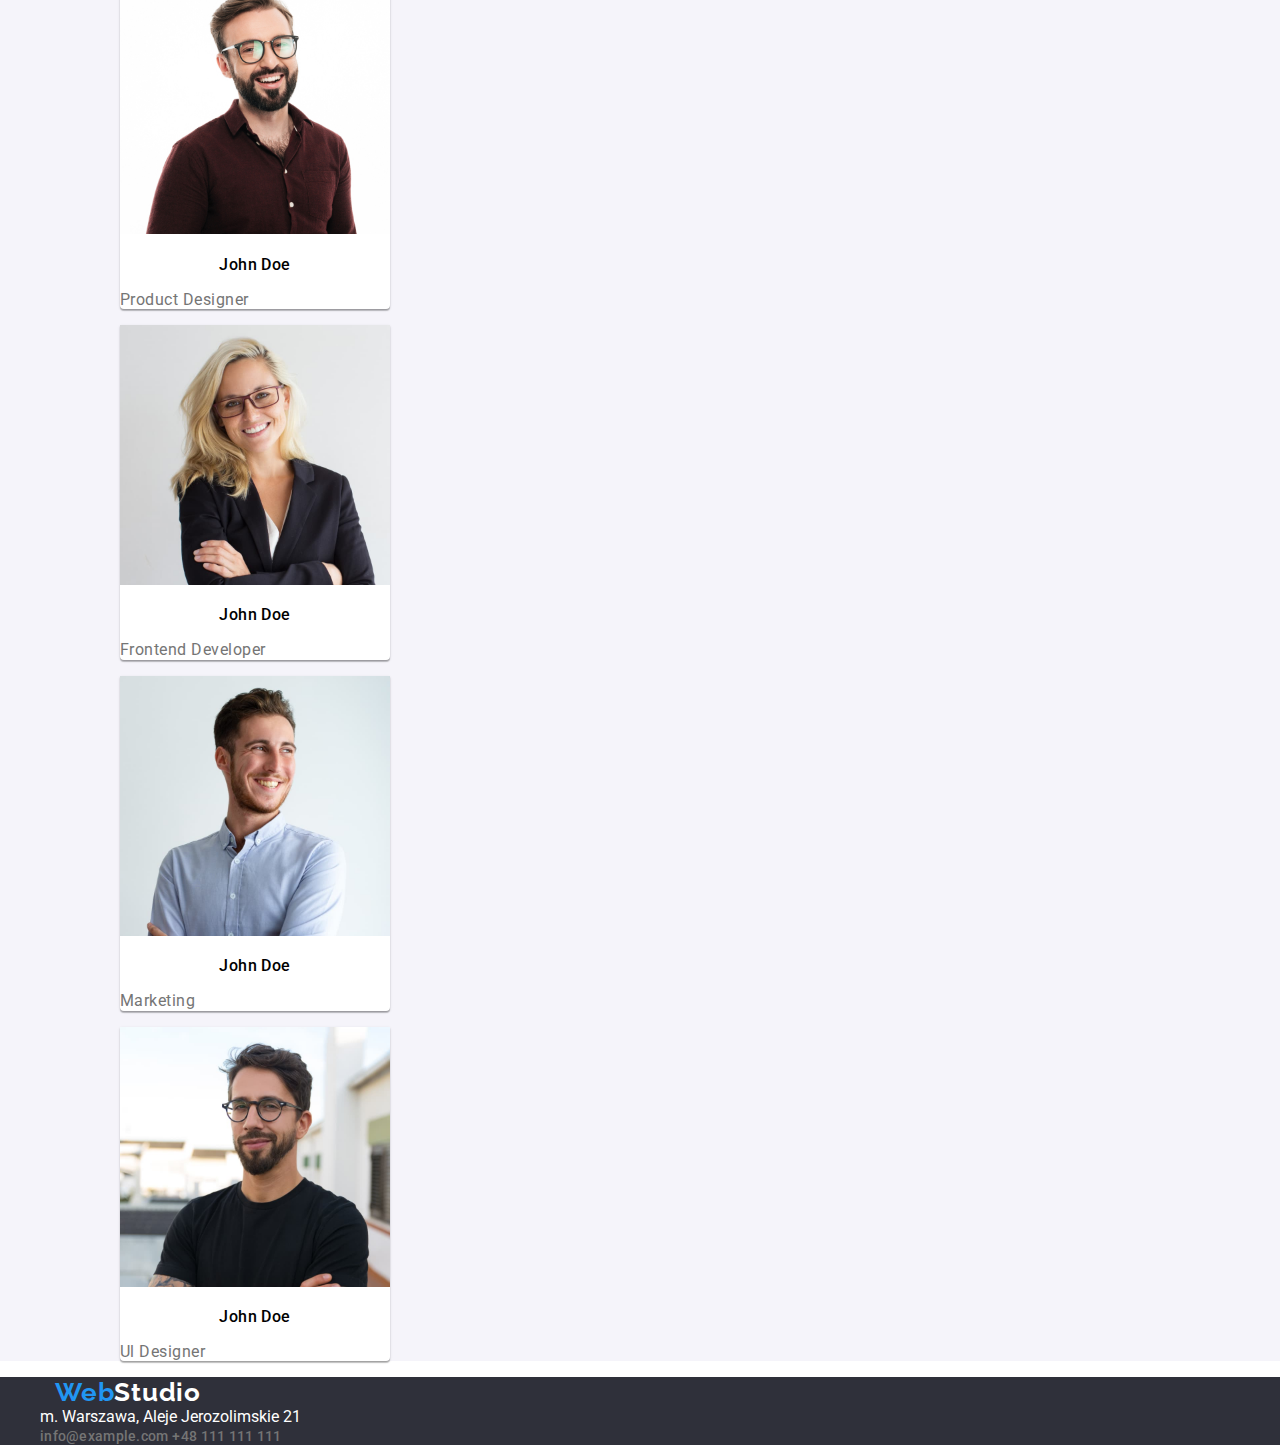
==== commit 4f9ac4b3: "new" ====
--- a/index.html
+++ b/index.html
@@ -18,25 +18,32 @@
     <title>Studio</title>
   </head>
   <body>
-    <header>
+    <div class="container">
+    <header class="header-box">
       <a class="logo" href="./index.html">Web<span style="color: #000000">Studio</span></a>
-      <nav>
+      <nav class="nav">
         <ul class="nav_list">
           <li><a class="nav_link" href="#">Agencja</a></li>
           <li><a class="nav_link" href="./portfolio.html">Portfolio</a></li>
           <li><a class="nav_link" href="#">Kontakt</a></li>
         </ul>
       </nav>
+      <ul class="addres-list">
       <a class="addres_link" href="mailto:info@devstudio.com">info@devstudio.com</a>
       <a class="addres_link" href="tel:48111111111">+48 111 111 111</a>
+    </ul>
     </header>
+    </div>
     <main>
       <section class="hero">
+        <div class="container">
         <h1 class="hero_header">EFEKTYWNE ROZWIĄZANIA DLA WASZEGO BIZNESU</h1>
         <button class="hero_button">Zamów usługe</button>
+      </div>
       </section>
       <!-- article -->
       <section>
+        <div class="container">
         <ul class="article_list">
           <li>
             <hgroup>
@@ -75,9 +82,11 @@
             </hgroup>
           </li>
         </ul>
+      </div>
       </section>
       <!-- services-->
       <section>
+        <div class="container">
         <h2 class="services_header">Czym się zajmujemy</h2>
         <ul class="services_list">
           <li>
@@ -94,9 +103,11 @@
             <img class="img_services" src="images/services/design.jpg" alt="design" />
           </li>
         </ul>
+        </div>
       </section>
       <!-- team -->
       <section class="team">
+        <div class="container">
         <h2 class="team_header">Nasz zespół</h2>
         <ul class="team_list">
           <li>
@@ -140,9 +151,11 @@
             </figure>
           </li>
         </ul>
+        </div>
       </section>
     </main>
     <footer class="footer">
+      <div class="container">
       <a class="logo" href="./index.html">Web<span style="color: #ffffff">Studio</span></a>
       <address>
         <div class="addres_street">m. Warszawa, Aleje Jerozolimskie 21</div>
@@ -150,5 +163,6 @@
         <a class="addres_link" href="#">+48 111 111 111</a>
       </address>
     </footer>
+    </div>
   </body>
 </html>
--- a/css/styles.css
+++ b/css/styles.css
@@ -1,8 +1,21 @@
 body {
     font-family: "roboto", sans-serif;
+    margin: 0 auto;
+}
+
+.container {
+    width: 1200px;
+    margin: 0 auto;
+}
+.header-box {
+    display: flex;
+    justify-content: space-between;
+
 }
 
 .logo {
+    margin-top: 24px;
+    margin-left: 15px;
     font-family: "raleway";
     background-color: transparent;
     text-decoration: none;
@@ -24,6 +37,7 @@
 }
 
 .hero {
+    margin: 0;
     background-color: #2F303A;   
 }
 
@@ -43,6 +57,16 @@
     cursor: pointer;
 }
 
+.addres-list {
+    margin-top:32px ;
+    margin-right: 27px;
+    width: 295px;
+    height: 16px;
+    display: flex;
+    justify-content: space-between ;
+    padding: 0;
+}
+
 .article_header {
    font-size: 0.875rem;
    font-weight: 700;
@@ -118,6 +142,13 @@
     color: #FFFFFF;
 }
 
+.nav_list {
+    display: flex;
+    justify-content: space-between;
+    margin-top: 32px;
+    margin-left: 93px;
+}
+
 .nav_list, .addres_link {
     font-weight: 500;
     font-size: 0.875rem; 
@@ -144,6 +175,8 @@
     text-decoration: none;
     color: #757575;
     font-style: normal;
+
+
 }
 
 .addres_link:hover {
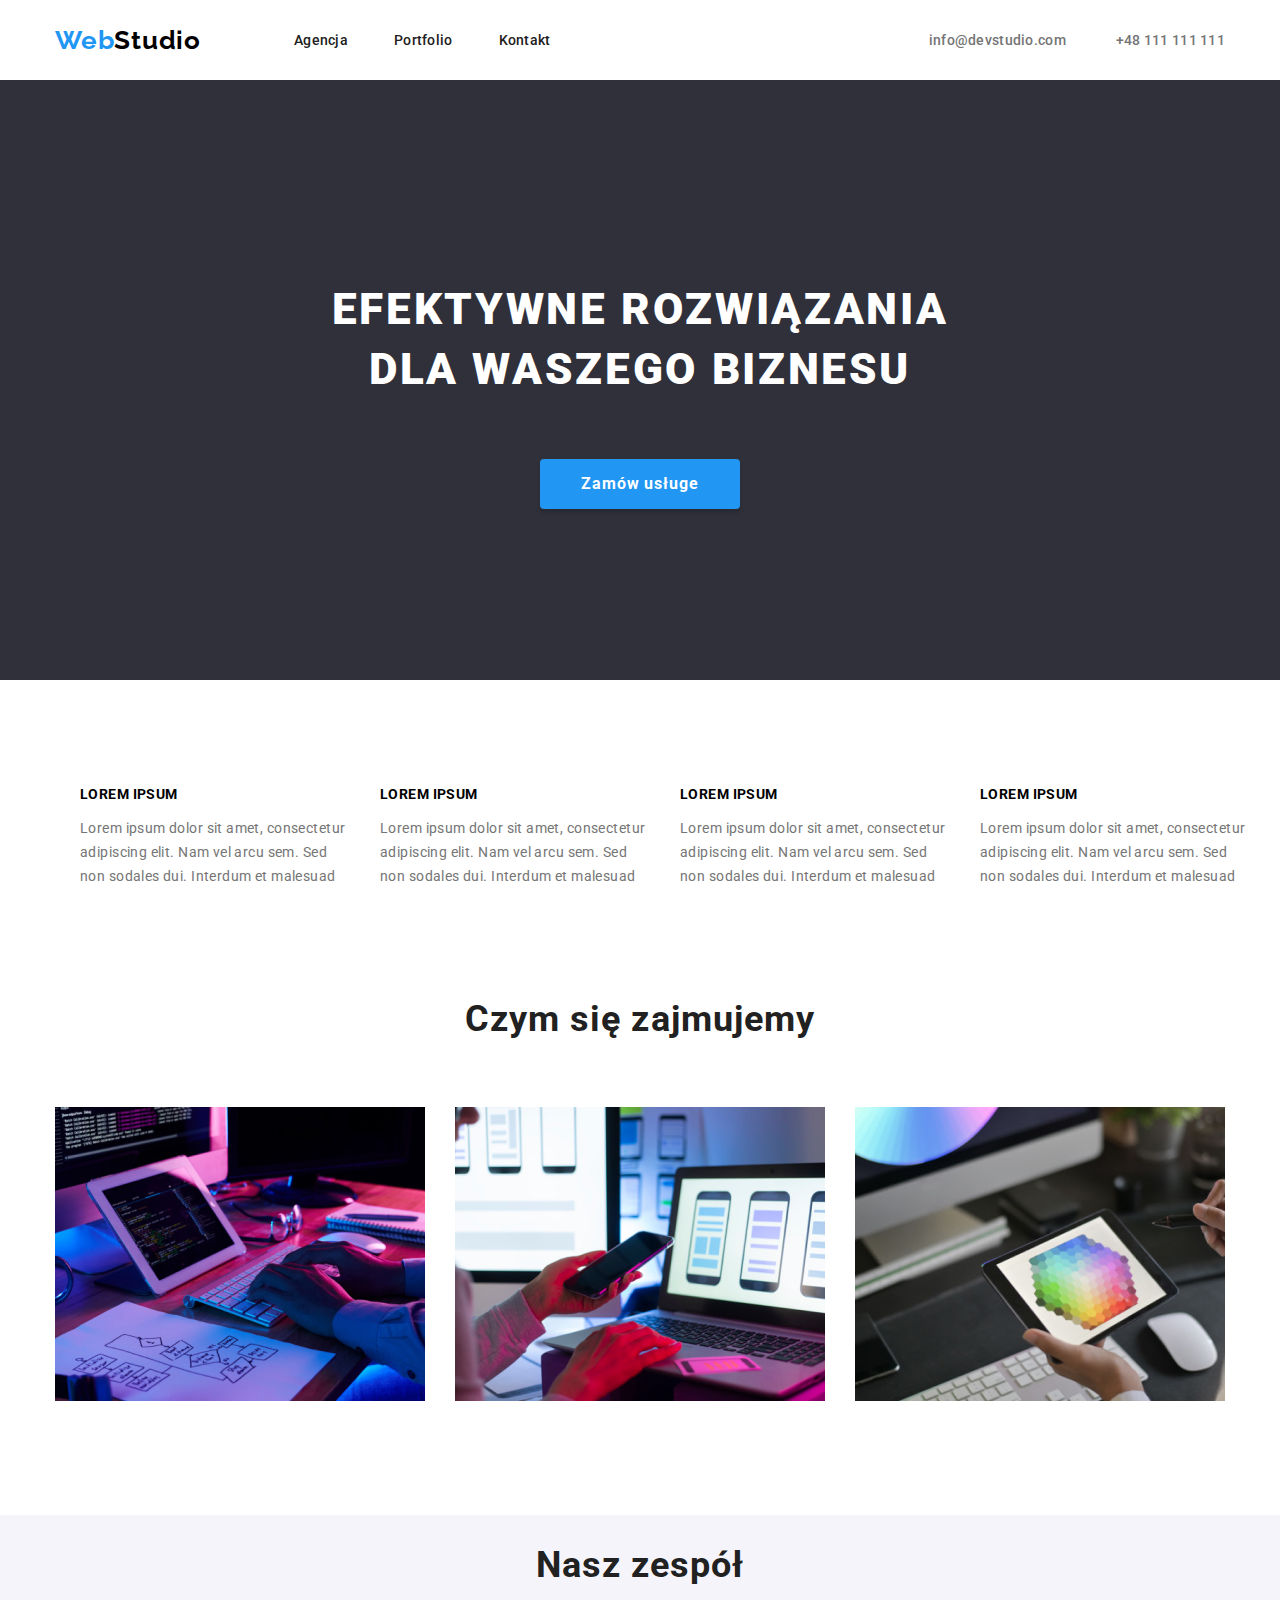
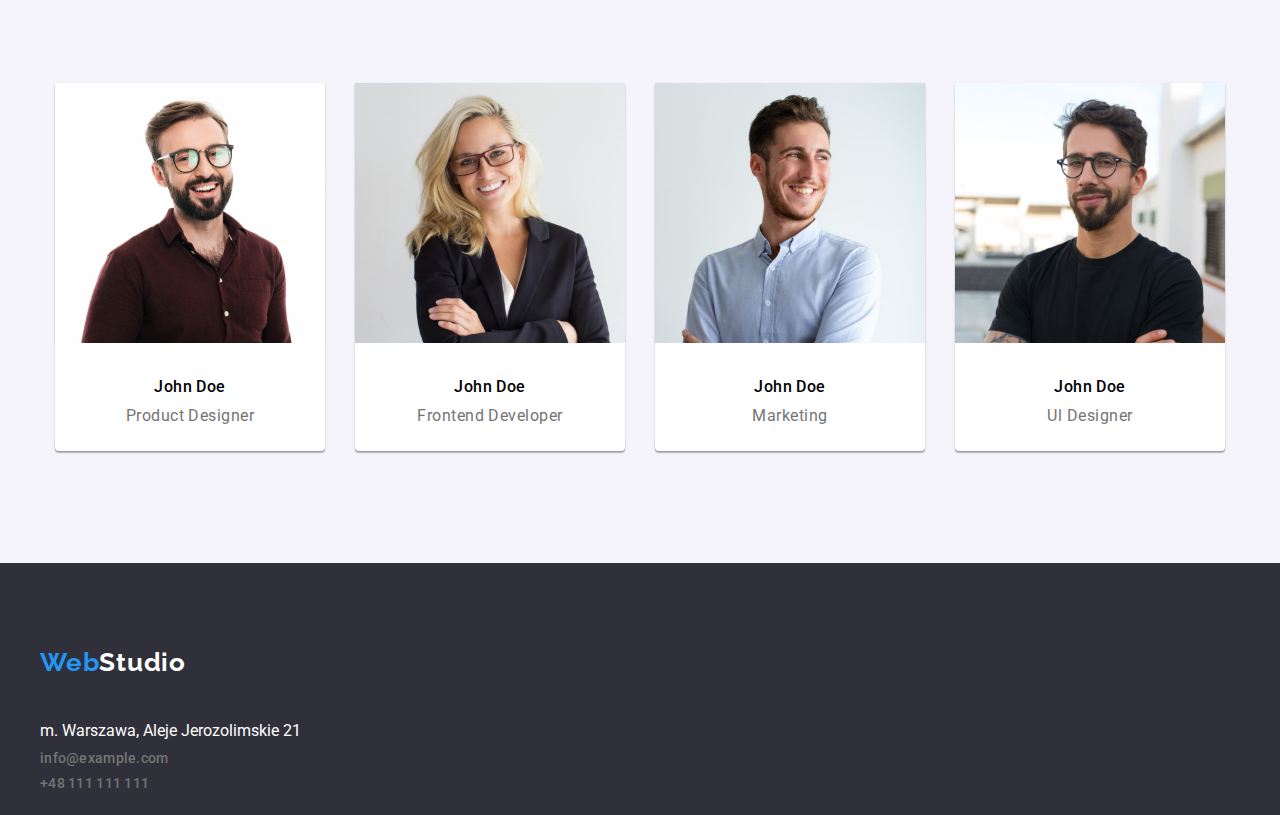
==== commit 52ce59f1: "flex" ====
--- a/index.html
+++ b/index.html
@@ -22,33 +22,33 @@
     <header class="header-box">
       <a class="logo" href="./index.html">Web<span style="color: #000000">Studio</span></a>
       <nav class="nav">
-        <ul class="nav_list">
-          <li><a class="nav_link" href="#">Agencja</a></li>
-          <li><a class="nav_link" href="./portfolio.html">Portfolio</a></li>
-          <li><a class="nav_link" href="#">Kontakt</a></li>
+        <ul class="nav-list">
+          <li><a class="nav-link" href="#">Agencja</a></li>
+          <li><a class="nav-link" href="./portfolio.html">Portfolio</a></li>
+          <li><a class="nav-link" href="#">Kontakt</a></li>
+        </ul>
+        <ul class="addres-list">
+          <li><a class="addres-link" href="mailto:info@devstudio.com">info@devstudio.com</a></li>
+          <li><a class="addres-link" href="tel:48111111111">+48 111 111 111</a></li>
         </ul>
       </nav>
-      <ul class="addres-list">
-      <a class="addres_link" href="mailto:info@devstudio.com">info@devstudio.com</a>
-      <a class="addres_link" href="tel:48111111111">+48 111 111 111</a>
-    </ul>
     </header>
     </div>
     <main>
       <section class="hero">
-        <div class="container">
-        <h1 class="hero_header">EFEKTYWNE ROZWIĄZANIA DLA WASZEGO BIZNESU</h1>
-        <button class="hero_button">Zamów usługe</button>
-      </div>
+        <div class="hero-container">
+          <h1 class="hero-header">EFEKTYWNE ROZWIĄZANIA DLA WASZEGO BIZNESU</h1>
+          <button class="hero-button">Zamów usługe</button>
+        </div>  
       </section>
       <!-- article -->
-      <section>
+      <section class="article">
         <div class="container">
-        <ul class="article_list">
+        <ul class="article-list">
           <li>
             <hgroup>
-              <h2 class="article_header">LOREM IPSUM</h2>
-              <p class="article_text">
+              <h2 class="article-header">LOREM IPSUM</h2>
+              <p class="article-text">
                 Lorem ipsum dolor sit amet, consectetur adipiscing elit. Nam vel arcu sem. Sed non
                 sodales dui. Interdum et malesuad
               </p>
@@ -56,8 +56,8 @@
           </li>
           <li>
             <hgroup>
-              <h2 class="article_header">LOREM IPSUM</h2>
-              <p class="article_text">
+              <h2 class="article-header">LOREM IPSUM</h2>
+              <p class="article-text">
                 Lorem ipsum dolor sit amet, consectetur adipiscing elit. Nam vel arcu sem. Sed non
                 sodales dui. Interdum et malesuad
               </p>
@@ -65,8 +65,8 @@
           </li>
           <li>
             <hgroup>
-              <h2 class="article_header">LOREM IPSUM</h2>
-              <p class="article_text">
+              <h2 class="article-header">LOREM IPSUM</h2>
+              <p class="article-text">
                 Lorem ipsum dolor sit amet, consectetur adipiscing elit. Nam vel arcu sem. Sed non
                 sodales dui. Interdum et malesuad
               </p>
@@ -74,8 +74,8 @@
           </li>
           <li>
             <hgroup>
-              <h2 class="article_header">LOREM IPSUM</h2>
-              <p class="article_text">
+              <h2 class="article-header">LOREM IPSUM</h2>
+              <p class="article-text">
                 Lorem ipsum dolor sit amet, consectetur adipiscing elit. Nam vel arcu sem. Sed non
                 sodales dui. Interdum et malesuad
               </p>
@@ -85,68 +85,68 @@
       </div>
       </section>
       <!-- services-->
-      <section>
-        <div class="container">
-        <h2 class="services_header">Czym się zajmujemy</h2>
-        <ul class="services_list">
+      <section class="services">
+        <div class="services-container">
+        <h2 class="services-header">Czym się zajmujemy</h2>
+        <ul class="services-list">
           <li>
-            <img class="img_services" src="images/services/programming.jpg" alt="programming" />
+            <img class="img-services" src="images/services/programming.jpg" alt="programming" />
           </li>
           <li>
             <img
-              class="img_services"
-              src="images/services/website_on_smartphone.jpg"
+              class="img-services"
+              src="images/services/website-on-smartphone.jpg"
               alt="website on smartphone"
             />
           </li>
           <li>
-            <img class="img_services" src="images/services/design.jpg" alt="design" />
+            <img class="img-services" src="images/services/design.jpg" alt="design" />
           </li>
         </ul>
         </div>
       </section>
       <!-- team -->
       <section class="team">
-        <div class="container">
-        <h2 class="team_header">Nasz zespół</h2>
-        <ul class="team_list">
+        <div class="team-container">
+        <h2 class="team-header">Nasz zespół</h2>
+        <ul class="team-list">
           <li>
-            <figure class="team_figure">
-              <img class="img_team" src="images/team/product_designer.jpg" alt="product designer" />
+            <figure class="team-figure">
+              <img class="img-team" src="images/team/product-designer.jpg" alt="product designer" />
               <figcaption>
-                <h3 class="team_figure_header">John Doe</h3>
-                <span class="team_description">Product Designer</span>
+                <h3 class="team-figure-header">John Doe</h3>
+                <p class="team-description">Product Designer</p>
               </figcaption>
             </figure>
           </li>
           <li>
-            <figure class="team_figure">
+            <figure class="team-figure">
               <img
-                class="img_team"
-                src="images/team/frontend_developer.jpg"
+                class="img-team"
+                src="images/team/frontend-developer.jpg"
                 alt="frontend developer"
               />
               <figcaption>
-                <h3 class="team_figure_header">John Doe</h3>
-                <span class="team_description">Frontend Developer</span>
+                <h3 class="team-figure-header">John Doe</h3>
+                <p class="team-description">Frontend Developer</p>
               </figcaption>
             </figure>
           </li>
           <li>
-            <figure class="team_figure">
-              <img class="img_team" src="images/team/marketing.jpg" alt="marketing" />
+            <figure class="team-figure">
+              <img class="img-team" src="images/team/marketing.jpg" alt="marketing" />
               <figcaption>
-                <h3 class="team_figure_header">John Doe</h3>
-                <span class="team_description">Marketing</span>
+                <h3 class="team-figure-header">John Doe</h3>
+                <p class="team-description">Marketing</p>
               </figcaption>
             </figure>
           </li>
           <li>
-            <figure class="team_figure">
-              <img class="img_team" src="images/team/ul_designer.jpg" alt="ul designer" />
+            <figure class="team-figure">
+              <img class="img-team" src="images/team/ul-designer.jpg" alt="ul designer" />
               <figcaption>
-                <h3 class="team_figure_header">John Doe</h3>
-                <span class="team_description">Ul Designer</span>
+                <h3 class="team-figure-header">John Doe</h3>
+                <p class="team-description">Ul Designer</p>
               </figcaption>
             </figure>
           </li>
@@ -155,14 +155,15 @@
       </section>
     </main>
     <footer class="footer">
-      <div class="container">
-      <a class="logo" href="./index.html">Web<span style="color: #ffffff">Studio</span></a>
-      <address>
-        <div class="addres_street">m. Warszawa, Aleje Jerozolimskie 21</div>
-        <a class="addres_link" href="#">info@example.com</a>
-        <a class="addres_link" href="#">+48 111 111 111</a>
+      <div class="footer-container">
+      <a class="footer-logo" href="./index.html">Web<span style="color: #ffffff">Studio</span></a>
+      <address class="address">
+        <div class="addres-street">m. Warszawa, Aleje Jerozolimskie 21</div>
+        <a class="addres-link" href="#">info@example.com</a>
+        <a class="addres-link" href="#">+48 111 111 111</a>
       </address>
+    </div>
     </footer>
-    </div>
+
   </body>
 </html>
--- a/css/styles.css
+++ b/css/styles.css
@@ -5,17 +5,31 @@
 
 .container {
     width: 1200px;
-    margin: 0 auto;
+    margin: 0 auto ;
+}
+
+.container-list {
+    width: 1200px;
+    margin: 0 auto ;
+    display: flex;
+    flex-direction: row;
+    align-items: center;
+    justify-content: center;
 }
 .header-box {
     display: flex;
-    justify-content: space-between;
-
-}
-
+    align-items: center;
+    gap: 93px;
+    height: 80px;
+
+}
+
+.line {
+    width: auto;
+    border-bottom: #ECECEC 1px solid;
+}
 .logo {
-    margin-top: 24px;
-    margin-left: 15px;
+    padding-inline-start: 15px;
     font-family: "raleway";
     background-color: transparent;
     text-decoration: none;
@@ -26,7 +40,87 @@
     letter-spacing: 0.03em;
 }
 
-.hero_header {
+.nav-list, .addres-link {
+    font-weight: 500;
+    font-size: 0.875rem; 
+    line-height: 1.1428;
+    letter-spacing: 0.02em;
+}
+
+.nav {
+    display: flex;
+    justify-content: space-between;
+    align-items: center;
+    flex-grow: 1;
+}
+
+.nav-list {
+    list-style-type: none;
+    display: flex;
+    justify-content: space-between;
+    gap: 46px;
+    padding: 0px;
+}
+
+.nav-link {
+    display: flex;
+    text-decoration: none;
+    color: #212121;
+}
+
+.nav-link:hover {
+    color: #2196f3;
+}
+
+.nav-link:active {
+    color: #a52a2a;
+}
+
+.addres-list {
+    margin-right: 15px;
+    padding: 0px;
+    list-style-type: none;
+    display: flex;
+    flex-direction: row;
+    gap: 50px;
+}
+
+.addres-link {
+    background-color: transparent;
+    text-decoration: none;
+    color: #757575;
+    font-style: normal;
+}
+
+.addres-link:hover {
+    color: #2196f3;
+}
+
+.addres-link:active {
+    color: #a52a2a;
+}
+
+.hero {
+    height: 600px;
+    background-color: #2F303A;
+}
+
+.hero-container {
+    height: 600px;
+    width: 1200px;
+    margin: 0 auto;
+    display: flex;
+    flex-direction: column;
+    flex-wrap: nowrap;
+    justify-content: center;  
+    align-items: center; 
+    gap: 30px;
+}
+
+.hero-header {
+    padding: 0px;
+    margin-left: 252px;
+    margin-right: 252px;
     font-weight: 900;
     font-size: 2.75rem;
     line-height: 1.363;
@@ -36,12 +130,7 @@
     color: #FFFFFF;
 }
 
-.hero {
-    margin: 0;
-    background-color: #2F303A;   
-}
-
-.hero_button {
+.hero-button {
     font-weight: 700;
     font-size: 1rem;
     line-height: 1.875;
@@ -57,27 +146,40 @@
     cursor: pointer;
 }
 
-.addres-list {
-    margin-top:32px ;
-    margin-right: 27px;
-    width: 295px;
-    height: 16px;
-    display: flex;
+.article-list{
+    display: flex;
+    width: 1200px;
+    margin: 0 auto;
     justify-content: space-between ;
-    padding: 0;
-}
-
-.article_header {
-   font-size: 0.875rem;
-   font-weight: 700;
-}
-
-.article_text {
+    align-items: center;
+    gap: 30px;
+    margin-top: 94px;
+    list-style-type: none;
+}
+
+.article-header {
+    font-size: 0.875rem; 
+    line-height: 1.1428;
+    letter-spacing: 0.03em;
+    font-weight: 700;
+}
+
+.article-text {
+    width: 270px;
+    height: 75px;
+    letter-spacing: 0.03em;
     color:#757575 ;
-    font-size: 0.875rem;
-}
-
-.services_header, .team_header {
+    font-size: 0.875rem; 
+    line-height: 1.5rem;
+    letter-spacing: 0.03em;
+}
+
+.services {
+    margin-top: 94px;
+}
+
+.services-header {
+    margin: 0px;
     font-weight: 700;
     font-size: 2.25rem;
     line-height: 1.166;
@@ -86,45 +188,111 @@
     color: #212121;
 }
 
+.services-container {
+    width: 1200px;
+    margin: 0 auto;
+    display: flex;
+    flex-direction: column;
+    justify-content: space-between ;
+    align-items: center;
+    gap: 50px;
+}
+
+.services-list {
+    padding: 0px;
+    list-style-type: none;
+    display: flex;
+    align-items: center;
+    gap: 30px;
+}
+
 .team {
     background: #F5F4FA;
-}
-
-.team_figure_header {
+    height: 648px;
+    margin-top: 94px;
+}
+
+.team-container {
+    margin-top: 94px;
+    width: 1200px;
+    margin: 0 auto;
+    display: flex;
+    flex-direction: column;
+    align-items: center;
+    gap: 50px;
+}
+
+.team-header {
+    font-weight: 700;
+    font-size: 2.25rem;
+    line-height: 1.166;
+    text-align: center;
+    letter-spacing: 0.03em;
+    color: #212121;
+}
+
+.team-list {
+    list-style-type: none;
+    display: flex;
+    align-items: center;
+    gap: 30px;
+    padding: 0;
+}
+
+.team-figure-header {
     font-weight: 500;
     font-size: 1rem;
     line-height: 1.187;
     text-align: center;
     letter-spacing: 0.03em;
     color: 212121;
-}
-
-.team_description {
+    margin-top: 30px;
+    margin-bottom: 10px;
+}
+
+.team-description {
     font-size: 1rem;
-    line-height: 1.187;
+    line-height: 1.187rem;
     text-align: center;
     letter-spacing: 0.03em;
     color: #757575;
-}
-
-.team_figure {
+    margin-top: 0px;
+    margin-bottom: 30px;
+}
+
+.team-figure {
+    margin: 0px;
     width: 270px;
+    height: 368px;
     background: #FFFFFF;
     box-shadow: 0px 1px 3px #0000001f, 0px 1px 1px #00000024, 0px 2px 1px #00000033;
     border-radius: 0px 0px 4px 4px
 }
 
-.img_services, .img_project {
+.img-services, .img-project {
     width: 370px;
     height: 294px;
 }
 
-.img_team {
+.img-team {
     width: 270px;
     height: 260px;
 }
 
+.button-list {
+    display: flex;
+    flex-direction: row;
+    align-items: center;
+    justify-content: center;
+    list-style-type: none;
+    gap: 8px;
+    padding: 0px;
+    margin-top: 94px;
+    margin-bottom: 50px;
+}
+
 button[type="button"] {
+    padding: 6px 22px 6px 22px;
     height: 38px;
     background: #F5F4FA;
     border-radius: 4px;
@@ -142,81 +310,82 @@
     color: #FFFFFF;
 }
 
-.nav_list {
-    display: flex;
-    justify-content: space-between;
-    margin-top: 32px;
-    margin-left: 93px;
-}
-
-.nav_list, .addres_link {
-    font-weight: 500;
-    font-size: 0.875rem; 
-    line-height: 1.1428;
-    letter-spacing: 0.02em;
-}
-
-.nav_link {
-    background-color: transparent;
-    text-decoration: none;
-    color: #212121;
-}
-
-.nav_link:hover {
-    color: #2196f3;
-}
-
-.nav_link:active {
-    color: #a52a2a;
-}
-
-.addres_link {
-    background-color: transparent;
-    text-decoration: none;
-    color: #757575;
-    font-style: normal;
-
-
-}
-
-.addres_link:hover {
-    color: #2196f3;
-}
-
-.addres_link:active {
-    color: #a52a2a;
-}
-
-.nav_list, .article_list, .services_list, .team_list, .button_list, .project_list {
-    list-style-type: none 
-}
-
-.project_figure {
+.project {
+    margin-bottom: 94px;
+}
+
+.project-list {
+    display: flex;
+    flex-wrap: wrap;
+    align-items: center;
+    justify-content: center;
+    list-style-type: none;
+    gap: 30px;
+    padding: 0px;
+}
+.project-figure {
     width: 370px;
+    height: 404px;
     background: #FFFFFF;
     border: 1px solid #EEEEEE;
-}
-
-.project_figure_header {
+    margin: 0px;
+}
+
+.project-figure-header {
+    padding-left: 24px;
     font-weight: 700;
     font-size: 1.125rem;
     line-height: 2;
     letter-spacing: 0.06em;
     color: #212121;
-}
-
-.project_description {
+    margin-top: 20px;
+    margin-bottom: 4px;
+}
+
+.project-description {
+    padding-left: 24px;
     font-size: 1rem;
     line-height: 1.875;
     letter-spacing: 0.03em;
     color: #757575;
+    margin-top: 0px;
+    padding-bottom: 20px;
 }
 
 .footer {
     background-color:#2F303A ;
 }
 
-.addres_street {
+.footer-container {
+    width: 1200px;
+    margin: 0 auto;
+    height: 252px;
+    display: flex;
+    justify-content: space-evenly ;
+    flex-direction: column;
+    align-items: flex-start;
+    gap: 20px;
+}
+
+.footer-logo {
+    margin-top: 60px;
+    font-family: "raleway";
+    background-color: transparent;
+    text-decoration: none;
+    color: #2196F3;
+    font-weight: 700;
+    font-size: 1.625rem;
+    line-height: 1.192;
+    letter-spacing: 0.03em;
+}
+
+.address {
+    display: flex;
+    flex-direction: column;
+    gap: 9px;
+}
+
+.addres-street {
     font-style: normal;
     color: #FFFFFF;
 }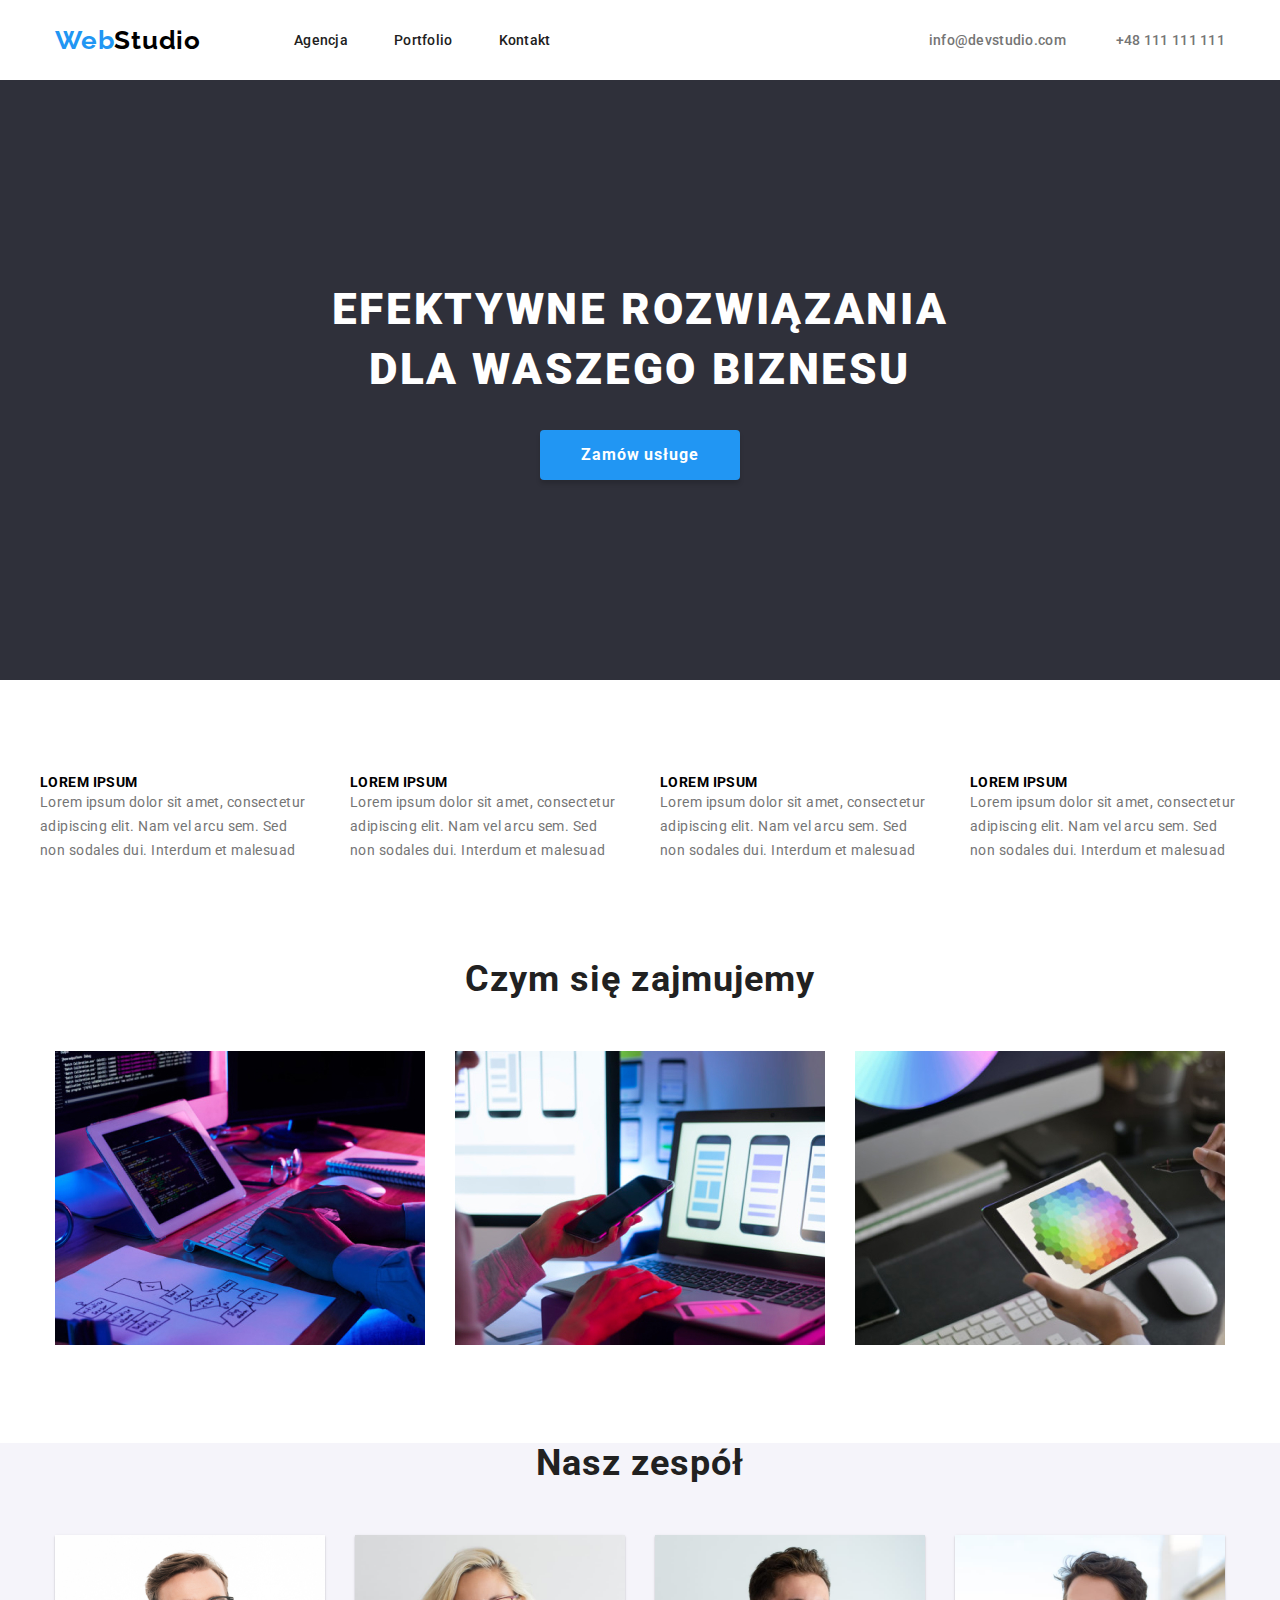
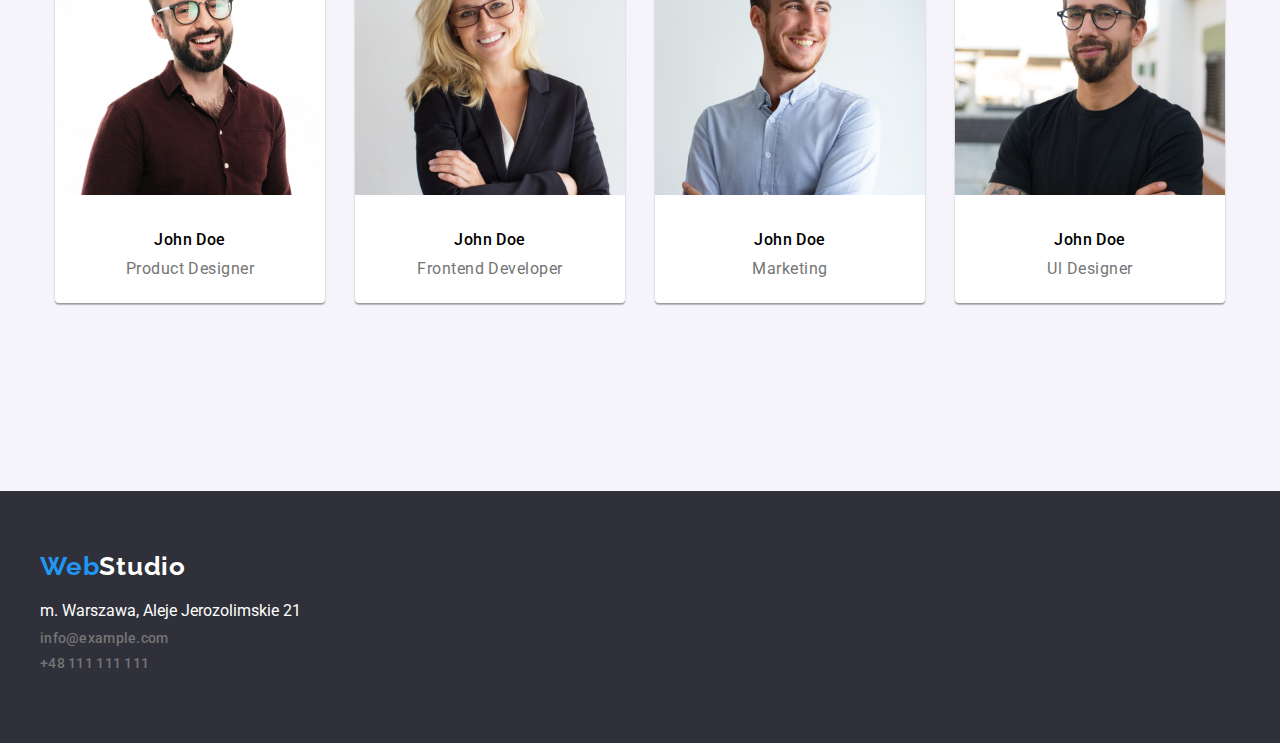
==== commit 9f2cbfb1: "edit color" ====
--- a/index.html
+++ b/index.html
@@ -164,6 +164,5 @@
       </address>
     </div>
     </footer>
-
   </body>
 </html>
--- a/css/styles.css
+++ b/css/styles.css
@@ -1,39 +1,51 @@
+:root {
+    --color-purple:  #2196F3;
+    --color-black: #212121;
+    --color-red: #a52a2a;
+    --color-gray: #757575;
+    --color-white: #FFFFFF;
+}
+
+* {
+    font-style: normal;
+    text-decoration: none;
+    margin: 0;
+    padding: 0;
+    list-style: none;
+}
+
 body {
     font-family: "roboto", sans-serif;
-    margin: 0 auto;
 }
 
 .container {
     width: 1200px;
-    margin: 0 auto ;
+    margin: 0 auto;
 }
 
 .container-list {
     width: 1200px;
-    margin: 0 auto ;
     display: flex;
     flex-direction: row;
     align-items: center;
     justify-content: center;
 }
+
 .header-box {
     display: flex;
     align-items: center;
     gap: 93px;
     height: 80px;
-
 }
 
 .line {
-    width: auto;
     border-bottom: #ECECEC 1px solid;
 }
+
 .logo {
     padding-inline-start: 15px;
     font-family: "raleway";
-    background-color: transparent;
-    text-decoration: none;
-    color: #2196F3;
+    color: var(--color-purple);
     font-weight: 700;
     font-size: 1.625rem;
     line-height: 1.192;
@@ -55,49 +67,41 @@
 }
 
 .nav-list {
-    list-style-type: none;
     display: flex;
     justify-content: space-between;
     gap: 46px;
-    padding: 0px;
 }
 
 .nav-link {
     display: flex;
-    text-decoration: none;
-    color: #212121;
+    color: var(--color-black);
 }
 
 .nav-link:hover {
-    color: #2196f3;
+    color: var(--color-purple);
 }
 
 .nav-link:active {
-    color: #a52a2a;
+    color: var(--color-red);
 }
 
 .addres-list {
     margin-right: 15px;
-    padding: 0px;
-    list-style-type: none;
     display: flex;
     flex-direction: row;
     gap: 50px;
 }
 
 .addres-link {
-    background-color: transparent;
-    text-decoration: none;
-    color: #757575;
-    font-style: normal;
+    color: var(--color-gray);
 }
 
 .addres-link:hover {
-    color: #2196f3;
+    color: var(--color-purple);
 }
 
 .addres-link:active {
-    color: #a52a2a;
+    color: var(--color-red);
 }
 
 .hero {
@@ -108,17 +112,16 @@
 .hero-container {
     height: 600px;
     width: 1200px;
-    margin: 0 auto;
     display: flex;
     flex-direction: column;
     flex-wrap: nowrap;
     justify-content: center;  
     align-items: center; 
     gap: 30px;
+    margin: 0 auto;
 }
 
 .hero-header {
-    padding: 0px;
     margin-left: 252px;
     margin-right: 252px;
     font-weight: 900;
@@ -127,7 +130,7 @@
     letter-spacing: 0.06em;
     text-transform: uppercase;
     text-align: center;
-    color: #FFFFFF;
+    color: var(--color-white);
 }
 
 .hero-button {
@@ -137,8 +140,8 @@
     text-align: center;
     letter-spacing: 0.06em;
     border: none;
-    color: #FFFFFF;
-    background: #2196F3;
+    color: var(--color-white);
+    background: var(--color-purple);
     box-shadow: 0px 4px 4px #00000026;
     border-radius: 4px;
     width: 200px;
@@ -149,12 +152,10 @@
 .article-list{
     display: flex;
     width: 1200px;
-    margin: 0 auto;
     justify-content: space-between ;
     align-items: center;
     gap: 30px;
     margin-top: 94px;
-    list-style-type: none;
 }
 
 .article-header {
@@ -168,7 +169,7 @@
     width: 270px;
     height: 75px;
     letter-spacing: 0.03em;
-    color:#757575 ;
+    color:var(--color-gray) ;
     font-size: 0.875rem; 
     line-height: 1.5rem;
     letter-spacing: 0.03em;
@@ -179,28 +180,25 @@
 }
 
 .services-header {
-    margin: 0px;
     font-weight: 700;
     font-size: 2.25rem;
     line-height: 1.166;
     text-align: center;
     letter-spacing: 0.03em;
-    color: #212121;
+    color: var(--color-black);
 }
 
 .services-container {
     width: 1200px;
-    margin: 0 auto;
     display: flex;
     flex-direction: column;
     justify-content: space-between ;
     align-items: center;
     gap: 50px;
+    margin: 0 auto;
 }
 
 .services-list {
-    padding: 0px;
-    list-style-type: none;
     display: flex;
     align-items: center;
     gap: 30px;
@@ -215,11 +213,11 @@
 .team-container {
     margin-top: 94px;
     width: 1200px;
-    margin: 0 auto;
     display: flex;
     flex-direction: column;
     align-items: center;
     gap: 50px;
+    margin: 0 auto;
 }
 
 .team-header {
@@ -228,15 +226,13 @@
     line-height: 1.166;
     text-align: center;
     letter-spacing: 0.03em;
-    color: #212121;
+    color: var(--color-black);
 }
 
 .team-list {
-    list-style-type: none;
-    display: flex;
-    align-items: center;
-    gap: 30px;
-    padding: 0;
+    display: flex;
+    align-items: center;
+    gap: 30px;
 }
 
 .team-figure-header {
@@ -255,16 +251,15 @@
     line-height: 1.187rem;
     text-align: center;
     letter-spacing: 0.03em;
-    color: #757575;
+    color: var(--color-gray);
     margin-top: 0px;
     margin-bottom: 30px;
 }
 
 .team-figure {
-    margin: 0px;
     width: 270px;
     height: 368px;
-    background: #FFFFFF;
+    background: var(--color-white);
     box-shadow: 0px 1px 3px #0000001f, 0px 1px 1px #00000024, 0px 2px 1px #00000033;
     border-radius: 0px 0px 4px 4px
 }
@@ -284,9 +279,7 @@
     flex-direction: row;
     align-items: center;
     justify-content: center;
-    list-style-type: none;
     gap: 8px;
-    padding: 0px;
     margin-top: 94px;
     margin-bottom: 50px;
 }
@@ -300,14 +293,14 @@
 }
 
 button[type="button"]:hover {
-    background-color: #2196F3;
-    color: #FFFFFF;
+    background-color: var(--color-purple);
+    color: var(--color-white);
     cursor: pointer;
 }
 
 button[type="button"]:focus {
-    background-color: #2196F3;
-    color: #FFFFFF;
+    background-color: var(--color-purple);
+    color: var(--color-white);
 }
 
 .project {
@@ -319,16 +312,14 @@
     flex-wrap: wrap;
     align-items: center;
     justify-content: center;
-    list-style-type: none;
-    gap: 30px;
-    padding: 0px;
-}
+    gap: 30px;
+}
+
 .project-figure {
     width: 370px;
     height: 404px;
-    background: #FFFFFF;
+    background: var(--color-white);
     border: 1px solid #EEEEEE;
-    margin: 0px;
 }
 
 .project-figure-header {
@@ -347,7 +338,7 @@
     font-size: 1rem;
     line-height: 1.875;
     letter-spacing: 0.03em;
-    color: #757575;
+    color: var(--color-gray);
     margin-top: 0px;
     padding-bottom: 20px;
 }
@@ -358,21 +349,18 @@
 
 .footer-container {
     width: 1200px;
-    margin: 0 auto;
     height: 252px;
     display: flex;
-    justify-content: space-evenly ;
     flex-direction: column;
     align-items: flex-start;
     gap: 20px;
+    margin: 0 auto;
 }
 
 .footer-logo {
     margin-top: 60px;
     font-family: "raleway";
-    background-color: transparent;
-    text-decoration: none;
-    color: #2196F3;
+    color: var(--color-purple);
     font-weight: 700;
     font-size: 1.625rem;
     line-height: 1.192;
@@ -387,5 +375,5 @@
 
 .addres-street {
     font-style: normal;
-    color: #FFFFFF;
+    color: var(--color-white);
 }